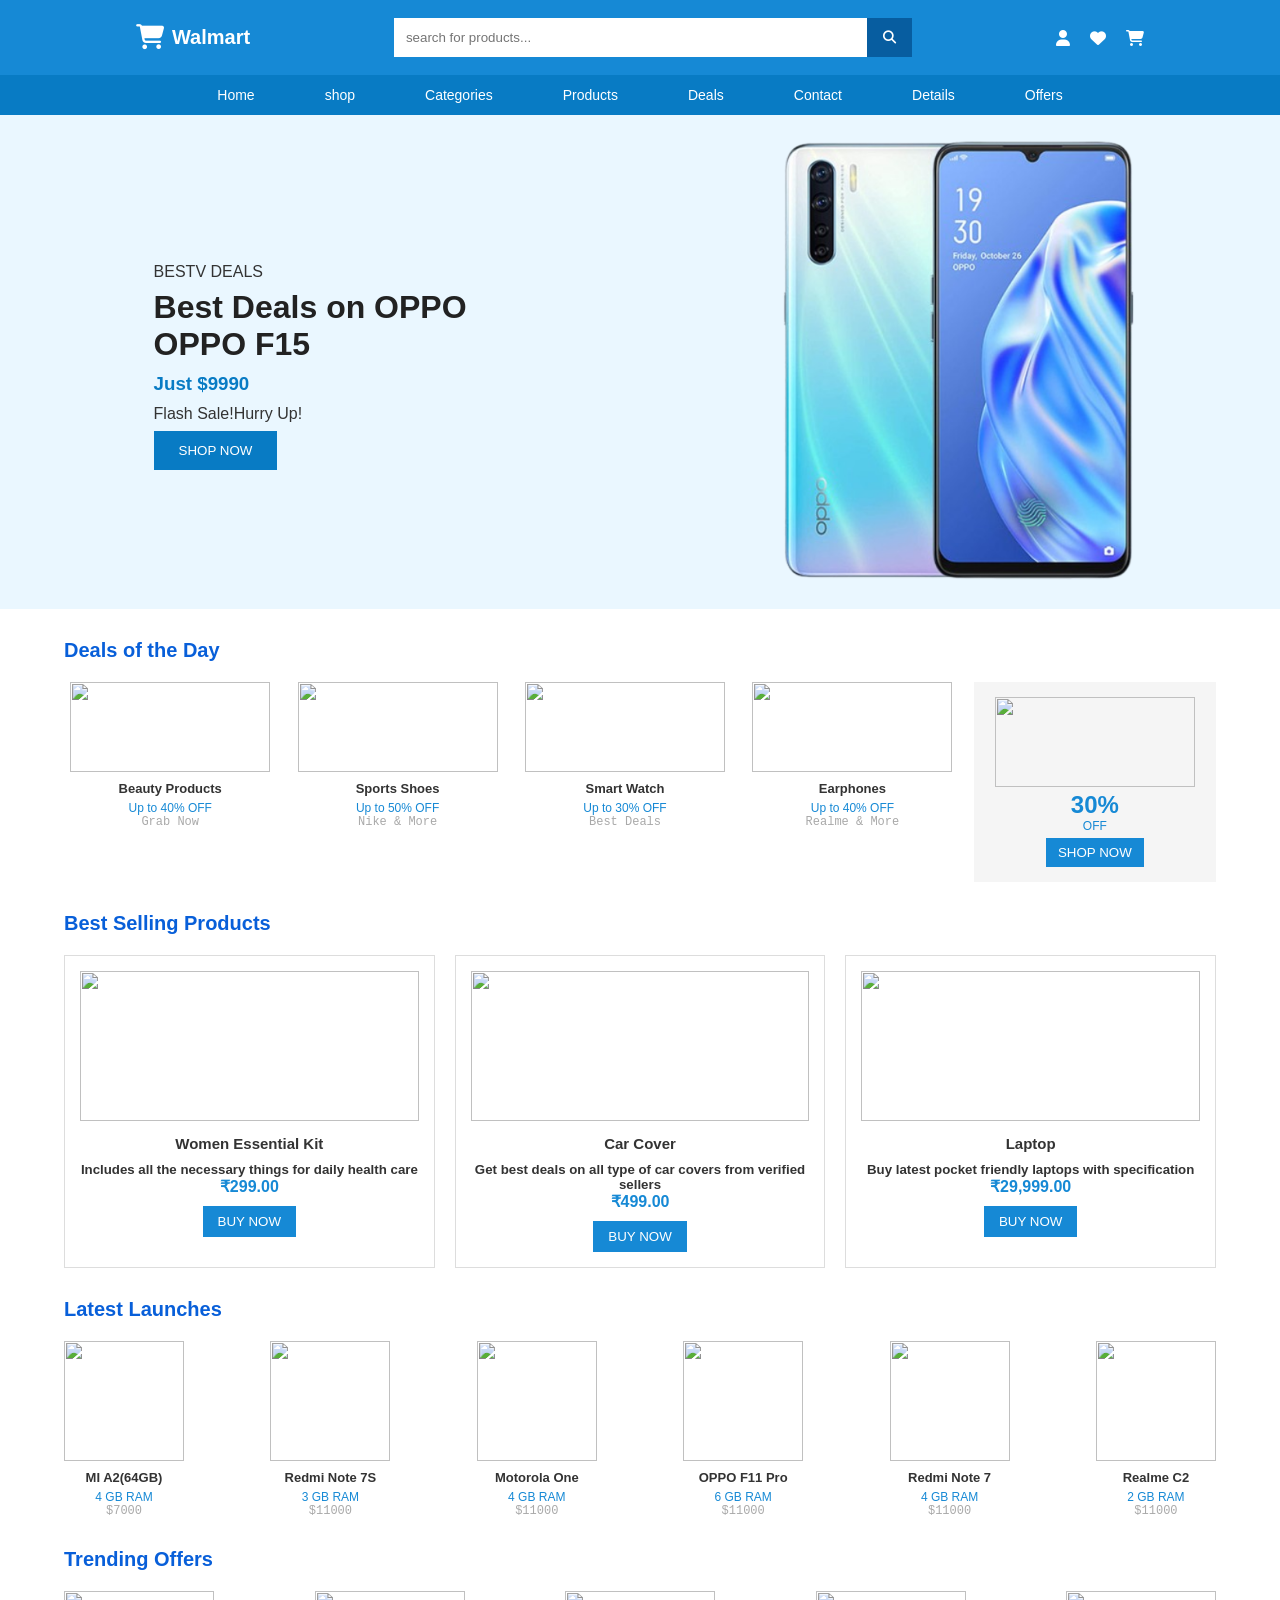
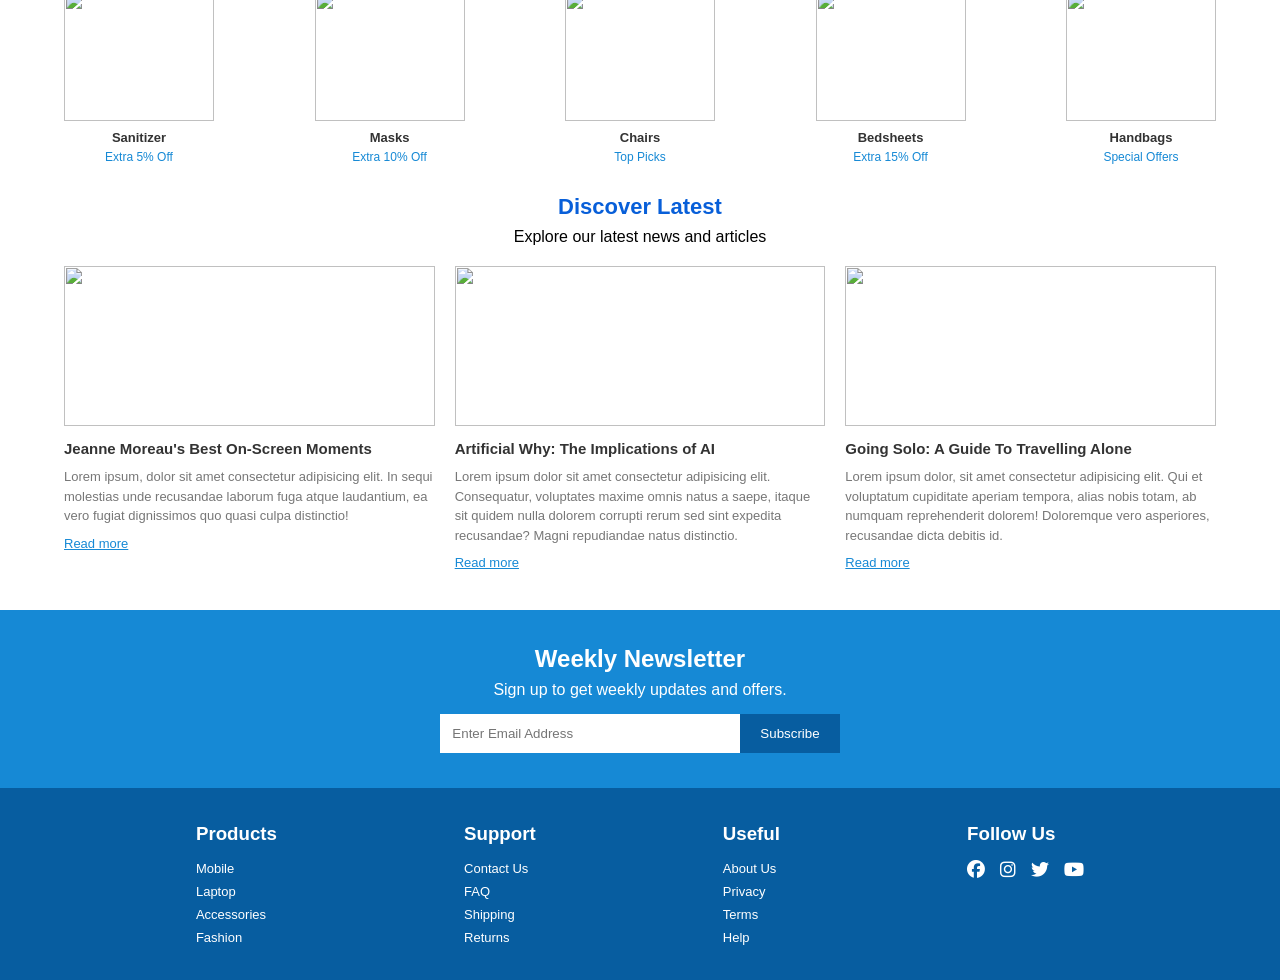
==== index.html @ 8841ed2e "Rename index2.html to index.html" ====
<!DOCTYPE html>
<html lang="en">
<head>
    <meta charset="UTF-8">
    <meta name="viewport" content="width=device-width, initial-scale=1.0">
    <title>ELectronic Store</title>
    <link rel="stylesheet" href="style2.css">
    <link rel="stylesheet" href="https://cdnjs.cloudflare.com/ajax/libs/font-awesome/6.5.2/css/all.min.css">
</head>
<body>
    <header>
        <div class="top-header">
            <div class="logo">
                <i class="fa-solid fa-cart-shopping"></i>
                <h2>Walmart</h2>
            </div>
            <div class="search-box">
                <input type="text" placeholder="search for products...">
                <button><i class="fa-solid fa-magnifying-glass"></i></button>
            </div>
            <div class="header-icons">
                <i class="fa-solid fa-user"></i>
                <i class="fa-solid fa-heart"></i>
                <i class="fa-solid fa-cart-shopping"></i>

            </div>
        </div>
        <nav>
            <a href="#">Home</a>
            <a href="#">shop</a>
            <a href="#">Categories</a>
            <a href="#">Products</a>
            <a href="#">Deals</a>
            <a href="#">Contact</a>
            <a href="#">Details</a>
            <a href="#">Offers</a>
        </nav>
    </header>
    <section class="hero">
        <div class="hero-text">
            <p>BESTV DEALS</p>
            <h1>Best Deals on OPPO <br>OPPO F15</h1>
            <h3>Just $9990</h3>
            <p>Flash Sale!Hurry Up!</p>
             <button>SHOP NOW</button>
        </div>
        <div class="hero-image">
            <img height="450" src="image.png" alt="">
        </div>
    </section>

    <section class="container">

        <h2 class="section-title">Deals of the Day</h2>

        <div class="deal-container">

            <div class="deal">
                <img src="https://images.unsplash.com/photo-1585386959984-a4155224a1ad?auto=format&fit=crop&w=200&q=80%22%3E">
                <h4>Beauty Products </h4>
                <p>Up to 40% OFF</p>
                <pre>Grab Now</pre>
            </div>

            <div class="deal">
                <img src="https://images.unsplash.com/photo-1542291026-7eec264c27ff?auto=format&fit=crop&w=200&q=80">
                <h4>Sports Shoes</h4>
                <p>Up to 50% OFF</p>
                <pre>Nike & More</pre>
            </div>

            <div class="deal">
                <img src="https://images.unsplash.com/photo-1523275335684-37898b6baf30?auto=format&fit=crop&w=200&q=80">
                <h4>Smart Watch</h4>
                <p>Up to 30% OFF</p>
                <pre>Best Deals</pre>
            </div>

            <div class="deal">
                <img src="https://images.unsplash.com/photo-1546435770-a3e426bf472b?auto=format&fit=crop&w=200&q=80">
                <h4>Earphones</h4>
                <p>Up to 40% OFF</p>
                <pre>Realme & More</pre>
            </div>

            <div class="deal discount">
                <img src="https://images.unsplash.com/photo-1541807084-5c52b6b3adef?w=600&auto=format&fit=crop&q=60&ixlib=rb-4.1.0&ixid=M3wxMjA3fDB8MHxzZWFyY2h8NHx8bGFwdG9wfGVufDB8fDB8fHww" alt="">
                <h2>30%</h2>
                <p>OFF</p>
                <button>SHOP NOW</button>
            </div>

        </div>

    </section>

    <section>
     <section class="container">

        <h2 class="section-title">Best Selling Products</h2>

        <div class="products">

            <div class="product-card">
                <img src="https://images.unsplash.com/photo-1621553845587-dd7094ef9c03?w=600&auto=format&fit=crop&q=60&ixlib=rb-4.1.0&ixid=M3wxMjA3fDB8MHxzZWFyY2h8MjB8fFdPTUVOJTIwRVNTRU5USUFMJTIwS0lUU3xlbnwwfHwwfHx8MA%3D%3D">
                <h3>Women Essential Kit</h3>
                <h5>Includes all the necessary things for daily health care</h5>
                <p>₹299.00</p>
                <button>BUY NOW</button>
            </div>

            <div class="product-card">
                <img src="https://images.unsplash.com/photo-1596165494776-c27e37f666fe?w=600&auto=format&fit=crop&q=60&ixlib=rb-4.1.0&ixid=M3wxMjA3fDB8MHxzZWFyY2h8Mnx8Y2FyJTIwY292ZXJ8ZW58MHx8MHx8fDA%3D">
                <h3>Car Cover</h3>
                 <h5>Get best deals on all type of car covers from verified sellers</h5>

                <p>₹499.00</p>
                <button>BUY NOW</button>
            </div>

            <div class="product-card">
                <img src="https://plus.unsplash.com/premium_photo-1679079456083-9f288e224e96?w=600&auto=format&fit=crop&q=60&ixlib=rb-4.1.0&ixid=M3wxMjA3fDB8MHxzZWFyY2h8NXx8ZWxlY3Ryb25pY3N8ZW58MHx8MHx8fDA%3D">
                <h3>Laptop</h3>
                <h5>  Buy latest pocket friendly laptops with specification</h5>
                <p>₹29,999.00</p>
                <button>BUY NOW</button>
            </div>

        </div>

    </section>
    <section class="container">

        <h2 class="section-title" >Latest Launches</h2>

        <div class="launches">

            <div>
                <img src="https://images.unsplash.com/photo-1598327105666-5b89351aff97?w=600&auto=format&fit=crop&q=60&ixlib=rb-4.1.0&ixid=M3wxMjA3fDB8MHxzZWFyY2h8Nnx8aXBob25lfGVufDB8fDB8fHww">
               <h4>MI A2(64GB)</h4>
                <p>4 GB RAM</p>
                <pre>$7000</pre>
            </div>

            <div>
                <img src="https://images.unsplash.com/photo-1523206489230-c012c64b2b48?auto=format&fit=crop&w=150&q=80">
                <h4>Redmi Note 7S</h4>
                <p>3 GB RAM</p>
                <pre>$11000</pre>
            </div>

            <div>
                <img src="https://images.unsplash.com/photo-1592899677977-9c10ca588bbd?auto=format&fit=crop&w=150&q=80">
                 <h4>Motorola One</h4>
                <p>4 GB RAM</p>
                <pre>$11000</pre>
            </div>

            <div>
                <img src="https://images.unsplash.com/photo-1598327105666-5b89351aff97?auto=format&fit=crop&w=150&q=80">
                <h4>OPPO F11 Pro</h4>
                <p>6 GB RAM</p>
                <pre>$11000</pre>
            </div>

            <div>
                <img src="https://images.unsplash.com/photo-1605236453806-6ff36851218e?auto=format&fit=crop&w=150&q=80">
                 <h4>Redmi Note 7</h4>
                <p>4 GB RAM</p>
                <pre>$11000</pre>
            </div>

            <div>
                <img src="https://images.unsplash.com/photo-1610945265064-0e34e5519bbf?auto=format&fit=crop&w=150&q=80">
                 <h4>Realme C2</h4>
                <p>2 GB RAM</p>
                <pre>$11000</pre>
            </div>

        </div>

    </section>

    <section class="container">

        <h2 class="section-title">Trending Offers</h2>

        <div class="offers">

            <div>
                <img src="https://images.unsplash.com/photo-1583947581279-4eec08383c38?w=600&auto=format&fit=crop&q=60&ixlib=rb-4.1.0&ixid=M3wxMjA3fDB8MHxzZWFyY2h8M3x8c2FuaXRpemVyJTIwYWRzfGVufDB8fDB8fHww">
                <h4>Sanitizer</h4>
                <p>Extra 5% Off</p>
            </div>

            <div>
                <img src="https://images.unsplash.com/photo-1597440658768-f3ffdf64223c?w=600&auto=format&fit=crop&q=60&ixlib=rb-4.1.0&ixid=M3wxMjA3fDB8MHxzZWFyY2h8M3x8bWFza3N8ZW58MHx8MHx8fDA%3D">
                  <h4>Masks</h4>
                <p>Extra 10% Off</p>
            </div>

            <div>
                <img src="https://images.unsplash.com/photo-1612372606404-0ab33e7187ee?w=600&auto=format&fit=crop&q=60&ixlib=rb-4.1.0&ixid=M3wxMjA3fDB8MHxzZWFyY2h8NHx8Y2hhaXJ8ZW58MHx8MHx8fDA%3D">
                  <h4>Chairs</h4>
                <p>Top Picks</p>
            </div>

            <div>
                <img src="https://plus.unsplash.com/premium_photo-1675537843200-78c1a0ea1736?w=600&auto=format&fit=crop&q=60&ixlib=rb-4.1.0&ixid=M3wxMjA3fDB8MHxzZWFyY2h8MXx8YmVkc2hlZXRzfGVufDB8fDB8fHww">
                  <h4>Bedsheets</h4>
                <p>Extra 15% Off</p>
            </div>

            <div>
                <img src="https://images.unsplash.com/photo-1682745230951-8a5aa9a474a0?w=600&auto=format&fit=crop&q=60&ixlib=rb-4.1.0&ixid=M3wxMjA3fDB8MHxzZWFyY2h8Nnx8aGFuZGJhZ3N8ZW58MHx8MHx8fDA%3D">
                  <h4>Handbags</h4>
                <p>Special Offers</p>
            </div>

        </div>

    </section>  
         <section class="container">

        <h2 class="discover-title" >Discover Latest</h2>

        <p class="discover-subtitle">
            Explore our latest news and articles
        </p>

        <div class="articles">

            <article>
                <img src="https://images.unsplash.com/photo-1585771724684-38269d6639fd?w=600&auto=format&fit=crop&q=60&ixlib=rb-4.1.0&ixid=M3wxMjA3fDB8MHxzZWFyY2h8N3x8aGVhZHBob25lJTIwYW5kJTIwbW9iaWxlfGVufDB8fDB8fHww">

                <h3>Jeanne Moreau's Best On-Screen Moments</h3>

                <p>
                    Lorem ipsum, dolor sit amet consectetur adipisicing elit. In sequi molestias unde recusandae laborum fuga atque laudantium, ea vero fugiat dignissimos quo quasi culpa distinctio!
                </p>

                <a href="#">Read more</a>
            </article>


            <article>
                <img src="https://images.unsplash.com/photo-1535378917042-10a22c95931a?auto=format&fit=crop&w=500&q=80">

                <h3>Artificial Why: The Implications of AI</h3>

                <p>
                   Lorem ipsum dolor sit amet consectetur adipisicing elit. Consequatur, voluptates maxime omnis natus a saepe, itaque sit quidem nulla dolorem corrupti rerum sed sint expedita recusandae? Magni repudiandae natus distinctio.
                </p>

                <a href="#">Read more</a>
            </article>


            <article>
                <img src="https://images.unsplash.com/photo-1518770660439-4636190af475?auto=format&fit=crop&w=500&q=80">

                <h3>Going Solo: A Guide To Travelling Alone</h3>

                <p>
                    Lorem ipsum dolor, sit amet consectetur adipisicing elit. Qui et voluptatum cupiditate aperiam tempora, alias nobis totam, ab numquam reprehenderit dolorem! Doloremque vero asperiores, recusandae dicta debitis id.
                </p>

                <a href="#">Read more</a>
            </article>

        </div>

    </section>
<section class="newsletter">

        <h2>Weekly Newsletter</h2>

        <p>
            Sign up to get weekly updates and offers.
        </p>

        <div class="newsletter-box">
            <input type="email" placeholder="Enter Email Address">
            <button>Subscribe</button>
        </div>

    </section>


    <footer>

        <div class="footer-column">
            <h3>Products</h3>
            <a href="#">Mobile</a>
            <a href="#">Laptop</a>
            <a href="#">Accessories</a>
            <a href="#">Fashion</a>
        </div>

        <div class="footer-column">
            <h3>Support</h3>
            <a href="#">Contact Us</a>
            <a href="#">FAQ</a>
            <a href="#">Shipping</a>
            <a href="#">Returns</a>
        </div>

        <div class="footer-column">
            <h3>Useful</h3>
            <a href="#">About Us</a>
            <a href="#">Privacy</a>
            <a href="#">Terms</a>
            <a href="#">Help</a>
        </div>

        <div class="footer-column">
            <h3>Follow Us</h3>

            <div class="social">
                <i class="fa-brands fa-facebook"></i>
                <i class="fa-brands fa-instagram"></i>
                <i class="fa-brands fa-twitter"></i>
                <i class="fa-brands fa-youtube"></i>
            </div>
        </div>

    </footer>

</body>
</html>


</body>
</html>
---- style2.css ----
*{
    margin: 0;
    padding:0;
    box-sizing: border-box;
}
body{
    font-family: Arial, Helvetica, sans-serif;
    background-color: #ffffff;
    color: #333;
}
header{
    background-color: #1689d5;
    color: #ffffff;
}
.top-header{
    height: 75px;
    display: flex;
    align-items: center;
    justify-content: space-around;
    padding: 10px 5%;
}
.logo{
    display: flex;
    align-items: center;
    gap: 8px;
}
.logo i{
    font-size: 25px;
}
.logo h2{
    font-size: 20px;
}
.search-box {
    display: flex;
    width: 45%;
}

.search-box input {
    width: 100%;
    padding: 12px;
    border: none;
    outline: none;
}

.search-box button {
    width: 50px;
    border: none;
    background: #075da0;
    color: white;
}

.header-icons {
    display: flex;
    gap: 20px;
}

.header-icons i {
    cursor: pointer;
}
nav {
    background-color: #087bc4;
    display: flex;
    justify-content: center;
    gap: 70px;
    padding: 12px;
}

nav a {
    color: white;
    text-decoration: none;
    font-size: 14px;
}

nav a:hover {
    color: rgb(12, 227, 195);
}
.hero {
    min-height: 400px;
    background-color: #eaf7ff;

    display: flex;
    align-items: center;
    justify-content: space-around;

    padding: 20px 10%;
}

.hero-text {
    width: 50%;
}

.hero-text p {
    margin: 8px 0;
}

.hero-text h1 {
    font-size: 32px;
    color: #222;
}

.hero-text h3 {
    color: #087bc4;
    margin: 10px 0;
}

.hero-text button {
    background-color: #087bc4;
    color: white;
    border: none;
    padding: 12px 25px;
    cursor: pointer;
}

.hero-image {
    width: 40%;
    text-align: center;
}

.hero-image img {
   
    object-fit: cover;
}
.container {
    width: 90%;
    max-width: 1200px;
    margin: 30px auto;
}

.section-title {
    font-size: 20px;
    margin-bottom: 20px;
    color: #085fd9;
}
.deal-container {
    display: flex;
    justify-content: space-between;
    gap: 15px;
}

.deal {
    text-align: center;
    flex: 1;
}

.deal img {
    width: 200px;
    height: 90px;
    object-fit: contain;
}

.deal h4 {
    font-size: 13px;
    margin: 5px;
}

.deal p {
    font-size: 12px;
    color: #1689d5;
}
.deal pre{
    font-size: 12px;
    color:darkgrey;
}

.discount {
    background-color: #f5f5f5;
    padding: 15px;
}

.discount h2 {
    color: #1689d5;
}

.discount button {
    margin-top: 5px;
    background: #1689d5;
    color: white;
    border: none;
    padding: 7px 12px;
}
.products {
    display: flex;
    gap: 20px;
}

.product-card {
    flex: 1;
    border: 1px solid #ddd;
    padding: 15px;
    text-align: center;
}

.product-card img {
    width: 100%;
    height: 150px;
    object-fit: contain;
}

.product-card h3 {
    font-size: 15px;
    margin: 10px 0;
}

.product-card p {
    color: #1689d5;
    font-weight: bold;
}

.product-card button {
    margin-top: 10px;
    padding: 8px 15px;
    border: none;
    background-color: #1689d5;
    color: white;
}
.products {
    display: flex;
    gap: 20px;
}

.product-card {
    flex: 1;
    border: 1px solid #ddd;
    padding: 15px;
    text-align: center;
}

.product-card img {
    width: 100%;
    height: 150px;
    object-fit: contain;
}

.product-card h3 {
    font-size: 15px;
    margin: 10px 0;
}

.product-card p {
    color: #1689d5;
    font-weight: bold;
}

.product-card button {
    margin-top: 10px;
    padding: 8px 15px;
    border: none;
    background-color: #1689d5;
    color: white;
}
.launches {
    display: flex;
    justify-content: space-between;
    text-align: center;
}

.launches img {
    width: 120px;
    height: 120px;
    object-fit: contain;
}

.launches h4 {
    font-size: 13px;
    margin: 5px;
}

.launches p {
    font-size: 12px;
    color: #1689d5;
}
.launches pre{
    font-size: 12px;
    color:darkgrey;
}
.offers {
    display: flex;
    justify-content: space-between;
    text-align: center;
}

.offers img {
    width: 150px;
    height: 130px;
    object-fit: contain;
}

.offers h4 {
    font-size: 13px;
    margin: 5px;
}
.offers p {
  font-size: 12px;
    color: #1689d5;

}

.discover-title {
    text-align: center;
     color: #085fd9;
    font-size: 22px;
}

.discover-subtitle {
    text-align: center;
    color: black;
    margin: 8px 0 20px;
}

.articles {
    display: flex;
    gap: 20px;
}

.articles article {
    flex: 1;
}

.articles img {
    width: 100%;
    height: 160px;
    object-fit: cover;
}

.articles h3 {
    font-size: 15px;
    margin: 10px 0;
}

.articles p {
    font-size: 13px;
    color: #777;
    line-height: 1.5;
}

.articles a {
    display: block;
    margin-top: 10px;
    color: #1689d5;
    text-decoration: underline;
    font-size: 13px;
}
.newsletter {
    background-color: #1689d5;
    color: white;
    text-align: center;
    padding: 35px 20px;
    margin-top: 40px;
}

.newsletter h2 {
    margin-bottom: 8px;
}

.newsletter p {
    margin-bottom: 15px;
}

.newsletter-box {
    display: flex;
    justify-content: center;
}

.newsletter-box input {
    width: 300px;
    padding: 12px;
    border: none;
}

.newsletter-box button {
    padding: 12px 20px;
    border: none;
    background-color: #075da0;
    color: white;
}



footer {
    background-color: #075da0;
    color: white;

    display: flex;
    justify-content: space-around;

    padding: 35px 8%;
}

.footer-column {
    display: flex;
    flex-direction: column;
    gap: 8px;
}

.footer-column h3 {
    margin-bottom: 8px;
}

.footer-column a {
    color: white;
    text-decoration: none;
    font-size: 13px;
}

.social {
    display: flex;
    gap: 15px;
}

.social i {
    font-size: 18px;
}



@media (max-width: 768px) {

    .top-header {
        flex-direction: column;
        height: auto;
        gap: 10px;
    }

    .search-box {
        width: 90%;
    }

    nav {
        gap: 15px;
        flex-wrap: wrap;
    }

    .hero {
        flex-direction: column;
        text-align: center;
    }

    .hero-text {
        width: 100%;
    }

    .hero-image {
        width: 100%;
    }

    .deal-container {
        flex-wrap: wrap;
    }

    .deal {
        min-width: 28%;
    }

    .products {
        flex-direction: column;
    }

    .launches {
        overflow-x: auto;
        gap: 25px;
    }

    .offers {
        overflow-x: auto;
        gap: 25px;
    }

    .articles {
        flex-direction: column;
    }

    footer {
        flex-wrap: wrap;
        gap: 30px;
    }

}
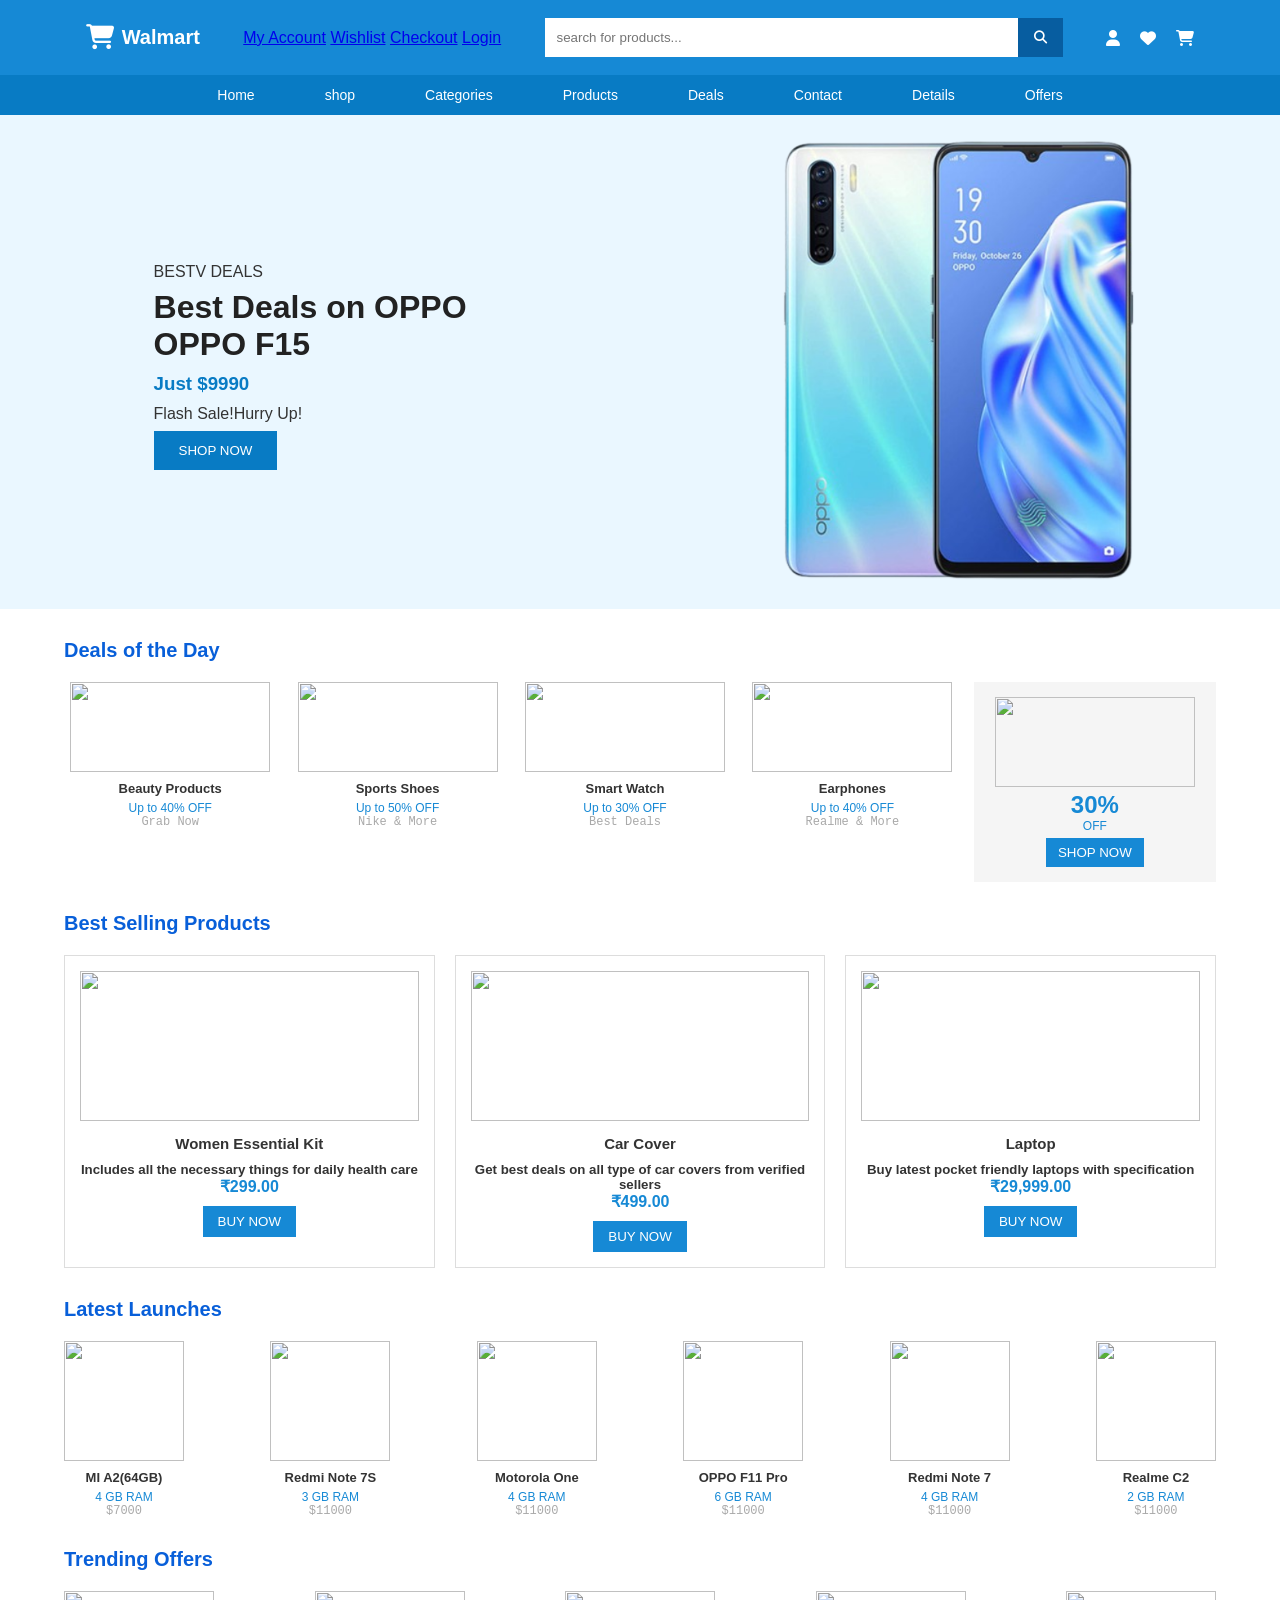
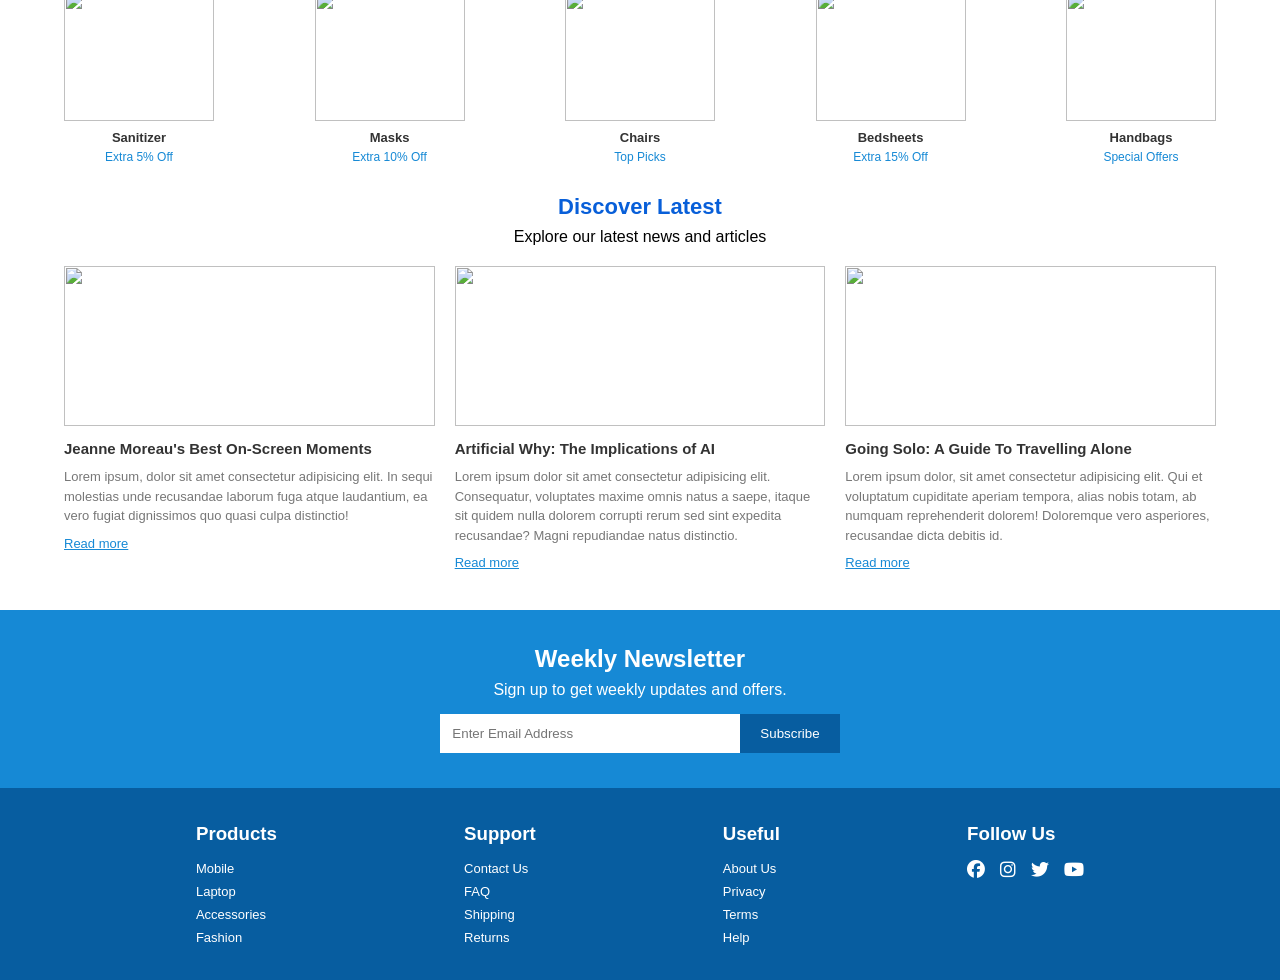
==== commit 5294dd80: "Update index.html" ====
--- a/index.html
+++ b/index.html
@@ -14,6 +14,12 @@
                 <i class="fa-solid fa-cart-shopping"></i>
                 <h2>Walmart</h2>
             </div>
+            <div class="top-menu">
+            <a href="#">My Account</a>
+            <a href="#">Wishlist</a>
+            <a href="#">Checkout</a>
+            <a href="#">Login</a>
+        </div>
             <div class="search-box">
                 <input type="text" placeholder="search for products...">
                 <button><i class="fa-solid fa-magnifying-glass"></i></button>
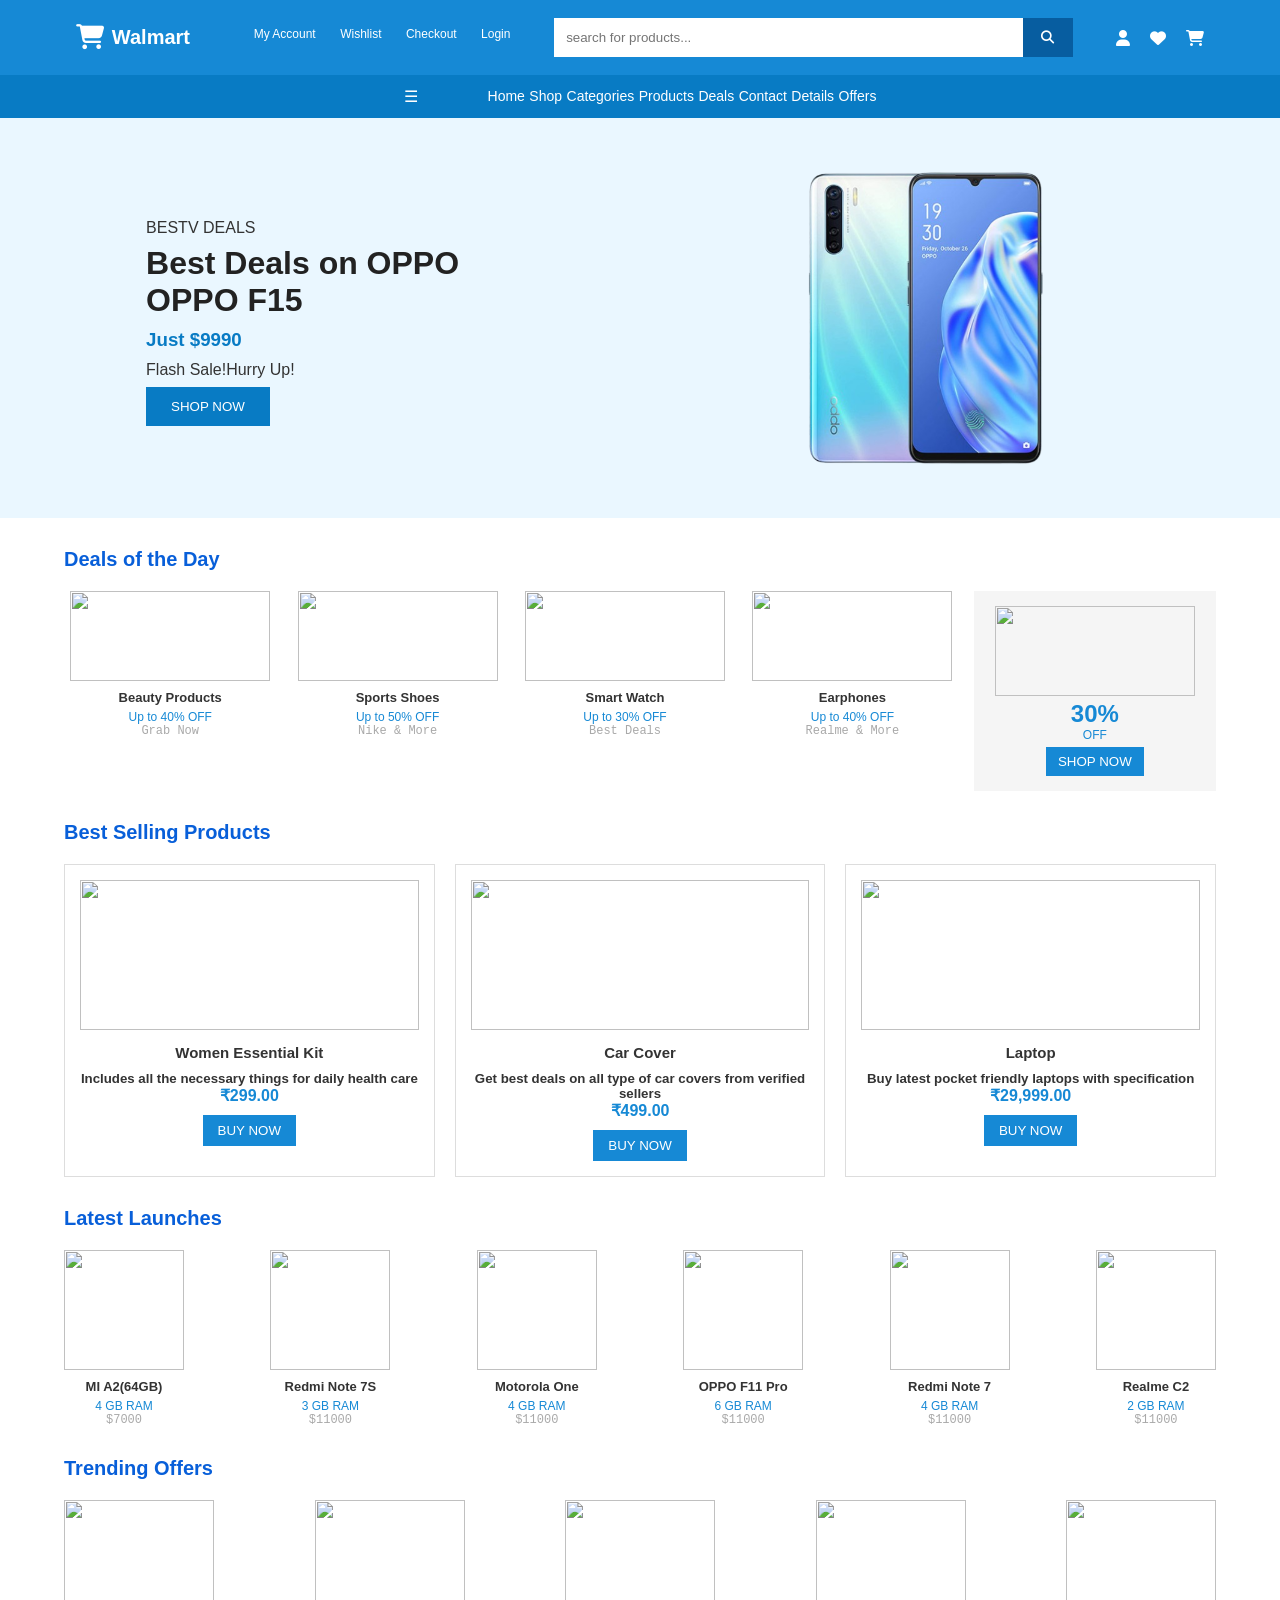
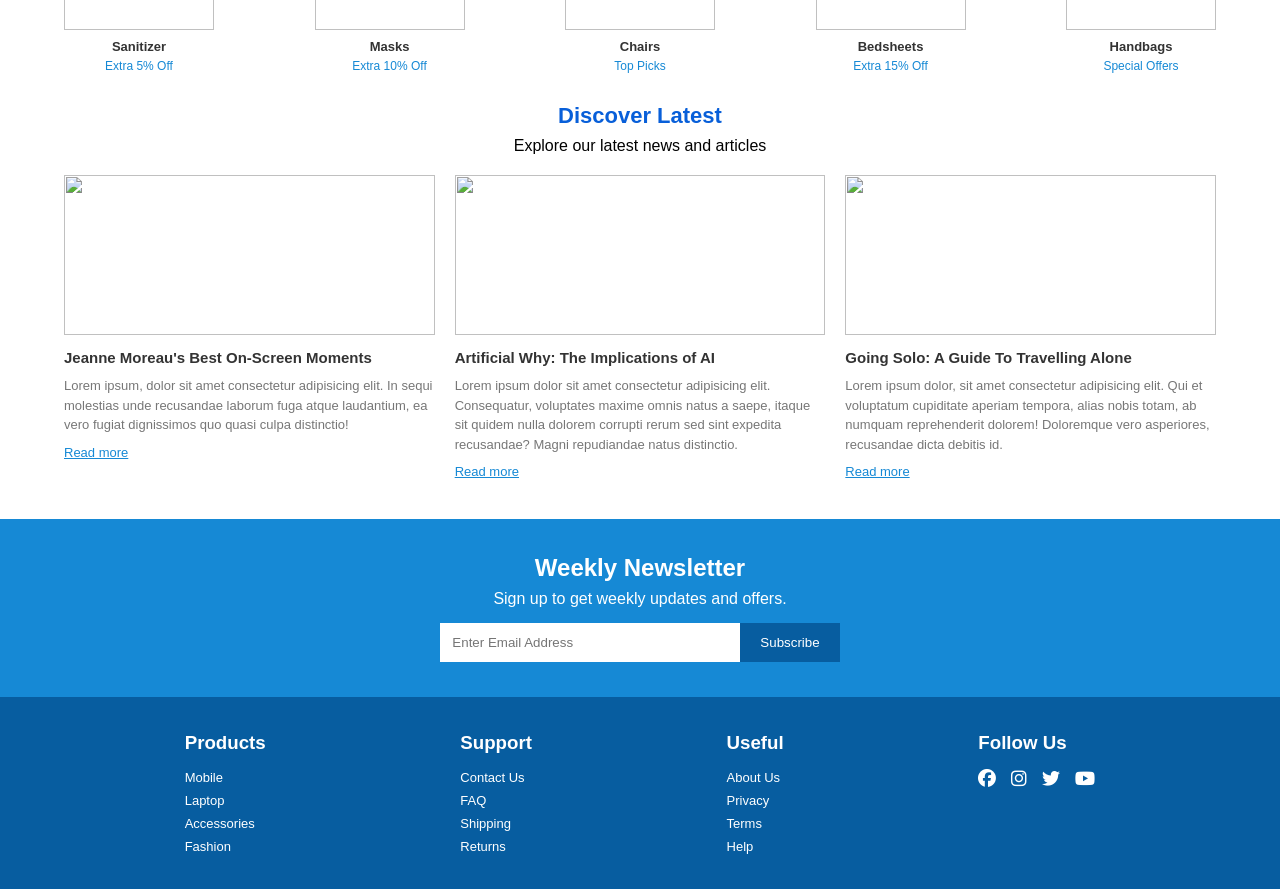
==== commit 1bc86c36: "Implement responsive navigation menu Added a toggle function for the navigation menu and updated the" ====
--- a/index.html
+++ b/index.html
@@ -7,6 +7,11 @@
     <link rel="stylesheet" href="style2.css">
     <link rel="stylesheet" href="https://cdnjs.cloudflare.com/ajax/libs/font-awesome/6.5.2/css/all.min.css">
 </head>
+    <script>
+function toggleMenu() {
+    document.getElementById("navLinks").classList.toggle("active");
+}
+</script>
 <body>
     <header>
         <div class="top-header">
@@ -31,16 +36,24 @@
 
             </div>
         </div>
-        <nav>
-            <a href="#">Home</a>
-            <a href="#">shop</a>
-            <a href="#">Categories</a>
-            <a href="#">Products</a>
-            <a href="#">Deals</a>
-            <a href="#">Contact</a>
-            <a href="#">Details</a>
-            <a href="#">Offers</a>
-        </nav>
+      <nav class="navbar">
+
+    <div class="menu-toggle" onclick="toggleMenu()">
+        ☰
+    </div>
+
+    <div class="nav-links" id="navLinks">
+        <a href="#">Home</a>
+        <a href="#">Shop</a>
+        <a href="#">Categories</a>
+        <a href="#">Products</a>
+        <a href="#">Deals</a>
+        <a href="#">Contact</a>
+        <a href="#">Details</a>
+        <a href="#">Offers</a>
+    </div>
+
+</nav>
     </header>
     <section class="hero">
         <div class="hero-text">
--- a/style2.css
+++ b/style2.css
@@ -1,53 +1,114 @@
-*{
+/* =========================================
+   RESET
+========================================= */
+
+* {
     margin: 0;
-    padding:0;
+    padding: 0;
     box-sizing: border-box;
 }
-body{
+
+html,
+body {
+    width: 100%;
+    min-width: 100%;
+    overflow-x: hidden;
+}
+
+body {
     font-family: Arial, Helvetica, sans-serif;
     background-color: #ffffff;
     color: #333;
 }
-header{
+
+
+/* =========================================
+   HEADER
+========================================= */
+
+header {
+    width: 100%;
     background-color: #1689d5;
     color: #ffffff;
 }
-.top-header{
-    height: 75px;
+
+.top-header {
+    width: 100%;
+    min-height: 75px;
+
     display: flex;
     align-items: center;
     justify-content: space-around;
+
     padding: 10px 5%;
-}
-.logo{
+    gap: 20px;
+}
+
+.logo {
     display: flex;
     align-items: center;
     gap: 8px;
-}
-.logo i{
+    white-space: nowrap;
+}
+
+.logo i {
     font-size: 25px;
 }
-.logo h2{
+
+.logo h2 {
     font-size: 20px;
 }
+
+.top-menu {
+    text-align: right;
+    margin-bottom: 10px;
+}
+
+.top-menu a {
+    color: white;
+    text-decoration: none;
+    font-size: 12px;
+    margin-left: 20px;
+}
+.top-menu a:hover{
+    color: rgb(12, 227, 195);
+}
+
+
+/* =========================================
+   SEARCH
+========================================= */
+
 .search-box {
     display: flex;
     width: 45%;
+    max-width: 600px;
 }
 
 .search-box input {
     width: 100%;
+    min-width: 0;
     padding: 12px;
+
     border: none;
     outline: none;
 }
 
 .search-box button {
     width: 50px;
+    flex-shrink: 0;
+
     border: none;
     background: #075da0;
     color: white;
-}
+
+    cursor: pointer;
+}
+
+
+/* =========================================
+   HEADER ICONS
+========================================= */
 
 .header-icons {
     display: flex;
@@ -57,10 +118,20 @@
 .header-icons i {
     cursor: pointer;
 }
+
+
+/* =========================================
+   NAVBAR
+========================================= */
+
 nav {
+    width: 100%;
+
     background-color: #087bc4;
+
     display: flex;
     justify-content: center;
+
     gap: 70px;
     padding: 12px;
 }
@@ -74,8 +145,16 @@
 nav a:hover {
     color: rgb(12, 227, 195);
 }
+
+
+/* =========================================
+   HERO
+========================================= */
+
 .hero {
+    width: 100%;
     min-height: 400px;
+
     background-color: #eaf7ff;
 
     display: flex;
@@ -83,6 +162,7 @@
     justify-content: space-around;
 
     padding: 20px 10%;
+    gap: 30px;
 }
 
 .hero-text {
@@ -106,10 +186,16 @@
 .hero-text button {
     background-color: #087bc4;
     color: white;
+
     border: none;
+
     padding: 12px 25px;
+
     cursor: pointer;
 }
+
+
+/* HERO IMAGE */
 
 .hero-image {
     width: 40%;
@@ -117,12 +203,25 @@
 }
 
 .hero-image img {
-   
-    object-fit: cover;
-}
+    display: block;
+
+    width: 85%;
+    max-width: 330px;
+
+    height: auto;
+
+    margin: auto;
+}
+
+
+/* =========================================
+   CONTAINER
+========================================= */
+
 .container {
     width: 90%;
     max-width: 1200px;
+
     margin: 30px auto;
 }
 
@@ -131,9 +230,17 @@
     margin-bottom: 20px;
     color: #085fd9;
 }
+
+
+/* =========================================
+   DEALS
+========================================= */
+
 .deal-container {
     display: flex;
+
     justify-content: space-between;
+
     gap: 15px;
 }
 
@@ -144,7 +251,10 @@
 
 .deal img {
     width: 200px;
+    max-width: 100%;
+
     height: 90px;
+
     object-fit: contain;
 }
 
@@ -157,10 +267,18 @@
     font-size: 12px;
     color: #1689d5;
 }
-.deal pre{
+
+.deal pre {
     font-size: 12px;
-    color:darkgrey;
-}
+    color: darkgray;
+
+    white-space: normal;
+}
+
+
+/* =========================================
+   DISCOUNT
+========================================= */
 
 .discount {
     background-color: #f5f5f5;
@@ -173,11 +291,20 @@
 
 .discount button {
     margin-top: 5px;
+
     background: #1689d5;
     color: white;
+
     border: none;
+
     padding: 7px 12px;
 }
+
+
+/* =========================================
+   PRODUCTS
+========================================= */
+
 .products {
     display: flex;
     gap: 20px;
@@ -185,14 +312,18 @@
 
 .product-card {
     flex: 1;
+
     border: 1px solid #ddd;
+
     padding: 15px;
+
     text-align: center;
 }
 
 .product-card img {
     width: 100%;
     height: 150px;
+
     object-fit: contain;
 }
 
@@ -208,55 +339,36 @@
 
 .product-card button {
     margin-top: 10px;
+
     padding: 8px 15px;
+
     border: none;
+
     background-color: #1689d5;
     color: white;
-}
-.products {
-    display: flex;
+
+    cursor: pointer;
+}
+
+
+/* =========================================
+   LAUNCHES
+========================================= */
+
+.launches {
+    display: flex;
+
+    justify-content: space-between;
+
+    text-align: center;
+
     gap: 20px;
-}
-
-.product-card {
-    flex: 1;
-    border: 1px solid #ddd;
-    padding: 15px;
-    text-align: center;
-}
-
-.product-card img {
-    width: 100%;
-    height: 150px;
-    object-fit: contain;
-}
-
-.product-card h3 {
-    font-size: 15px;
-    margin: 10px 0;
-}
-
-.product-card p {
-    color: #1689d5;
-    font-weight: bold;
-}
-
-.product-card button {
-    margin-top: 10px;
-    padding: 8px 15px;
-    border: none;
-    background-color: #1689d5;
-    color: white;
-}
-.launches {
-    display: flex;
-    justify-content: space-between;
-    text-align: center;
 }
 
 .launches img {
     width: 120px;
     height: 120px;
+
     object-fit: contain;
 }
 
@@ -269,19 +381,33 @@
     font-size: 12px;
     color: #1689d5;
 }
-.launches pre{
+
+.launches pre {
     font-size: 12px;
-    color:darkgrey;
-}
+    color: darkgray;
+
+    white-space: normal;
+}
+
+
+/* =========================================
+   OFFERS
+========================================= */
+
 .offers {
     display: flex;
+
     justify-content: space-between;
+
     text-align: center;
+
+    gap: 20px;
 }
 
 .offers img {
     width: 150px;
     height: 130px;
+
     object-fit: contain;
 }
 
@@ -289,23 +415,37 @@
     font-size: 13px;
     margin: 5px;
 }
+
 .offers p {
-  font-size: 12px;
+    font-size: 12px;
     color: #1689d5;
-
-}
+}
+
+
+/* =========================================
+   DISCOVER
+========================================= */
 
 .discover-title {
     text-align: center;
-     color: #085fd9;
+
+    color: #085fd9;
+
     font-size: 22px;
 }
 
 .discover-subtitle {
     text-align: center;
+
     color: black;
+
     margin: 8px 0 20px;
 }
+
+
+/* =========================================
+   ARTICLES
+========================================= */
 
 .articles {
     display: flex;
@@ -319,6 +459,7 @@
 .articles img {
     width: 100%;
     height: 160px;
+
     object-fit: cover;
 }
 
@@ -329,22 +470,40 @@
 
 .articles p {
     font-size: 13px;
+
     color: #777;
+
     line-height: 1.5;
 }
 
 .articles a {
     display: block;
+
     margin-top: 10px;
+
     color: #1689d5;
+
     text-decoration: underline;
+
     font-size: 13px;
 }
+
+
+/* =========================================
+   NEWSLETTER
+========================================= */
+
 .newsletter {
+    width: 100%;
+
     background-color: #1689d5;
+
     color: white;
+
     text-align: center;
+
     padding: 35px 20px;
+
     margin-top: 40px;
 }
 
@@ -358,37 +517,54 @@
 
 .newsletter-box {
     display: flex;
+
     justify-content: center;
 }
 
 .newsletter-box input {
     width: 300px;
+
     padding: 12px;
+
     border: none;
 }
 
 .newsletter-box button {
     padding: 12px 20px;
+
     border: none;
+
     background-color: #075da0;
+
     color: white;
 }
 
 
+/* =========================================
+   FOOTER
+========================================= */
 
 footer {
+    width: 100%;
+
     background-color: #075da0;
+
     color: white;
 
     display: flex;
+
     justify-content: space-around;
 
     padding: 35px 8%;
+
+    gap: 30px;
 }
 
 .footer-column {
     display: flex;
+
     flex-direction: column;
+
     gap: 8px;
 }
 
@@ -398,12 +574,15 @@
 
 .footer-column a {
     color: white;
+
     text-decoration: none;
+
     font-size: 13px;
 }
 
 .social {
     display: flex;
+
     gap: 15px;
 }
 
@@ -412,66 +591,510 @@
 }
 
 
+/* =========================================
+   TABLET
+========================================= */
 
 @media (max-width: 768px) {
+
+    .top-header {
+        width: 100%;
+
+        height: auto;
+
+        flex-wrap: wrap;
+
+        justify-content: center;
+
+        gap: 10px;
+
+        padding: 12px 20px;
+    }
+
+
+    /* LOGO */
+
+    .logo {
+        width: 100%;
+
+        justify-content: center;
+    }
+
+
+    /* SEARCH */
+
+    .search-box {
+        width: 80%;
+        max-width: 500px;
+    }
+
+
+    /* TOP MENU */
+
+    .top-menu {
+        display: none;
+    }
+
+
+    /* ICONS */
+
+    .header-icons {
+        width: 100%;
+
+        justify-content: center;
+    }
+
+
+    /* NAVBAR */
+
+    nav {
+        width: 100%;
+
+        gap: 15px;
+
+        flex-wrap: wrap;
+
+        justify-content: center;
+    }
+
+
+    /* HERO */
+
+    .hero {
+        width: 100%;
+
+        flex-direction: column;
+
+        text-align: center;
+
+        padding: 30px 20px;
+
+        min-height: auto;
+    }
+
+    .hero-text {
+        width: 100%;
+    }
+
+    .hero-text h1 {
+        font-size: 30px;
+    }
+
+    .hero-image {
+        width: 100%;
+    }
+
+    .hero-image img {
+        width: 80%;
+
+        max-width: 400px;
+    }
+
+
+    /* DEALS */
+
+    .deal-container {
+        flex-wrap: wrap;
+
+        justify-content: center;
+    }
+
+    .deal {
+        flex: 0 0 30%;
+    }
+
+
+    /* PRODUCTS */
+
+    .products {
+        flex-wrap: wrap;
+    }
+
+    .product-card {
+        flex: 0 0 calc(50% - 10px);
+    }
+
+
+    /* LAUNCHES */
+
+    .launches {
+        flex-wrap: wrap;
+
+        justify-content: center;
+    }
+
+
+    /* OFFERS */
+
+    .offers {
+        flex-wrap: wrap;
+
+        justify-content: center;
+    }
+
+
+    /* ARTICLES */
+
+    .articles {
+        flex-wrap: wrap;
+    }
+
+    .articles article {
+        flex: 0 0 calc(50% - 10px);
+    }
+
+
+    /* FOOTER */
+
+    footer {
+        flex-wrap: wrap;
+
+        justify-content: center;
+    }
+}
+
+
+/* =========================================
+   MOBILE
+========================================= */
+
+@media (max-width: 480px) {
+
+    /* EVERYTHING FULL WIDTH */
+
+    html,
+    body {
+        width: 100%;
+        max-width: 100%;
+
+        overflow-x: hidden;
+    }
+
+    header,
+    .top-header,
+    nav,
+    .hero,
+    .newsletter,
+    footer {
+        width: 100%;
+        max-width: 100%;
+
+        margin-left: 0;
+        margin-right: 0;
+    }
+
+
+    /* HEADER */
 
     .top-header {
         flex-direction: column;
+
+        padding: 10px 15px;
+
+        gap: 10px;
+    }
+
+
+    /* LOGO */
+
+    .logo {
+        width: 100%;
+
+        justify-content: center;
+    }
+
+    .logo h2 {
+        font-size: 18px;
+    }
+
+    .logo i {
+        font-size: 22px;
+    }
+
+
+    /* SEARCH */
+
+    .search-box {
+        width: 100%;
+
+        max-width: 100%;
+    }
+
+    .search-box input {
+        padding: 10px;
+
+        font-size: 12px;
+    }
+
+    .search-box button {
+        width: 45px;
+    }
+
+
+    /* ICONS */
+
+    .header-icons {
+        width: 100%;
+
+        justify-content: center;
+
+        gap: 25px;
+    }
+
+
+    /* NAVBAR */
+
+    nav {
+        display: grid;
+
+        grid-template-columns: repeat(3, 1fr);
+
+        gap: 0;
+
+        padding: 8px 5px;
+    }
+
+    nav a {
+        text-align: center;
+
+        padding: 7px 3px;
+
+        font-size: 12px;
+    }
+
+
+    /* HERO */
+
+    .hero {
+        width: 100%;
+
+        flex-direction: column;
+
+        padding: 25px 10px 15px;
+
+        text-align: center;
+
+        min-height: auto;
+    }
+
+    .hero-text {
+        width: 100%;
+    }
+
+    .hero-text h1 {
+        font-size: 25px;
+
+        line-height: 1.2;
+    }
+
+    .hero-text h3 {
+        font-size: 17px;
+    }
+
+    .hero-text p {
+        font-size: 13px;
+    }
+
+    .hero-text button {
+        padding: 10px 22px;
+    }
+
+
+    /* PHONE IMAGE */
+
+    .hero-image {
+        width: 100%;
+
+        display: flex;
+
+        justify-content: center;
+
+        margin-top: 5px;
+    }
+
+    .hero-image img {
+        display: block;
+
+        width: 75%;
+
+        max-width: 300px;
+
         height: auto;
+
+        margin: 0 auto;
+    }
+
+
+    /* CONTAINER */
+
+    .container {
+        width: 92%;
+
+        max-width: 1200px;
+
+        margin: 25px auto;
+    }
+
+
+    /* DEALS */
+
+    .deal-container {
+        width: 100%;
+
+        display: grid;
+
+        grid-template-columns: repeat(3, 1fr);
+
+        gap: 5px;
+    }
+
+    .deal {
+        width: 100%;
+
+        min-width: 0;
+    }
+
+    .deal img {
+        width: 100%;
+
+        height: 75px;
+
+        object-fit: contain;
+    }
+
+    .deal h4 {
+        font-size: 11px;
+
+        line-height: 1.2;
+    }
+
+    .deal p {
+        font-size: 10px;
+    }
+
+    .deal pre {
+        font-size: 9px;
+
+        white-space: normal;
+    }
+
+
+    /* PRODUCTS */
+
+    .products {
+        width: 100%;
+
+        flex-direction: column;
+
+        gap: 15px;
+    }
+
+    .product-card {
+        width: 100%;
+
+        flex: none;
+    }
+
+
+    /* LAUNCHES */
+
+    .launches {
+        width: 100%;
+
+        display: grid;
+
+        grid-template-columns: repeat(2, 1fr);
+
+        gap: 20px;
+    }
+
+    .launches img {
+        width: 100px;
+
+        height: 100px;
+    }
+
+
+    /* OFFERS */
+
+    .offers {
+        width: 100%;
+
+        display: grid;
+
+        grid-template-columns: repeat(2, 1fr);
+
+        gap: 15px;
+    }
+
+    .offers img {
+        width: 100%;
+
+        height: 100px;
+    }
+
+
+    /* ARTICLES */
+
+    .articles {
+        width: 100%;
+
+        flex-direction: column;
+
+        gap: 20px;
+    }
+
+    .articles article {
+        width: 100%;
+
+        flex: none;
+    }
+
+    .articles img {
+        width: 100%;
+
+        height: auto;
+    }
+
+
+    /* NEWSLETTER */
+
+    .newsletter {
+        width: 100%;
+
+        padding: 25px 15px;
+    }
+
+    .newsletter-box {
+        flex-direction: column;
+
         gap: 10px;
     }
 
-    .search-box {
-        width: 90%;
-    }
-
-    nav {
-        gap: 15px;
-        flex-wrap: wrap;
-    }
-
-    .hero {
+    .newsletter-box input {
+        width: 100%;
+
+        max-width: 100%;
+    }
+
+    .newsletter-box button {
+        width: 100%;
+    }
+
+
+    /* FOOTER */
+
+    footer {
+        width: 100%;
+
         flex-direction: column;
-        text-align: center;
-    }
-
-    .hero-text {
-        width: 100%;
-    }
-
-    .hero-image {
-        width: 100%;
-    }
-
-    .deal-container {
-        flex-wrap: wrap;
-    }
-
-    .deal {
-        min-width: 28%;
-    }
-
-    .products {
-        flex-direction: column;
-    }
-
-    .launches {
-        overflow-x: auto;
+
+        padding: 30px 20px;
+
         gap: 25px;
     }
 
-    .offers {
-        overflow-x: auto;
-        gap: 25px;
-    }
-
-    .articles {
-        flex-direction: column;
-    }
-
-    footer {
-        flex-wrap: wrap;
-        gap: 30px;
-    }
-
-}
+    .footer-column {
+        width: 100%;
+    }
+}
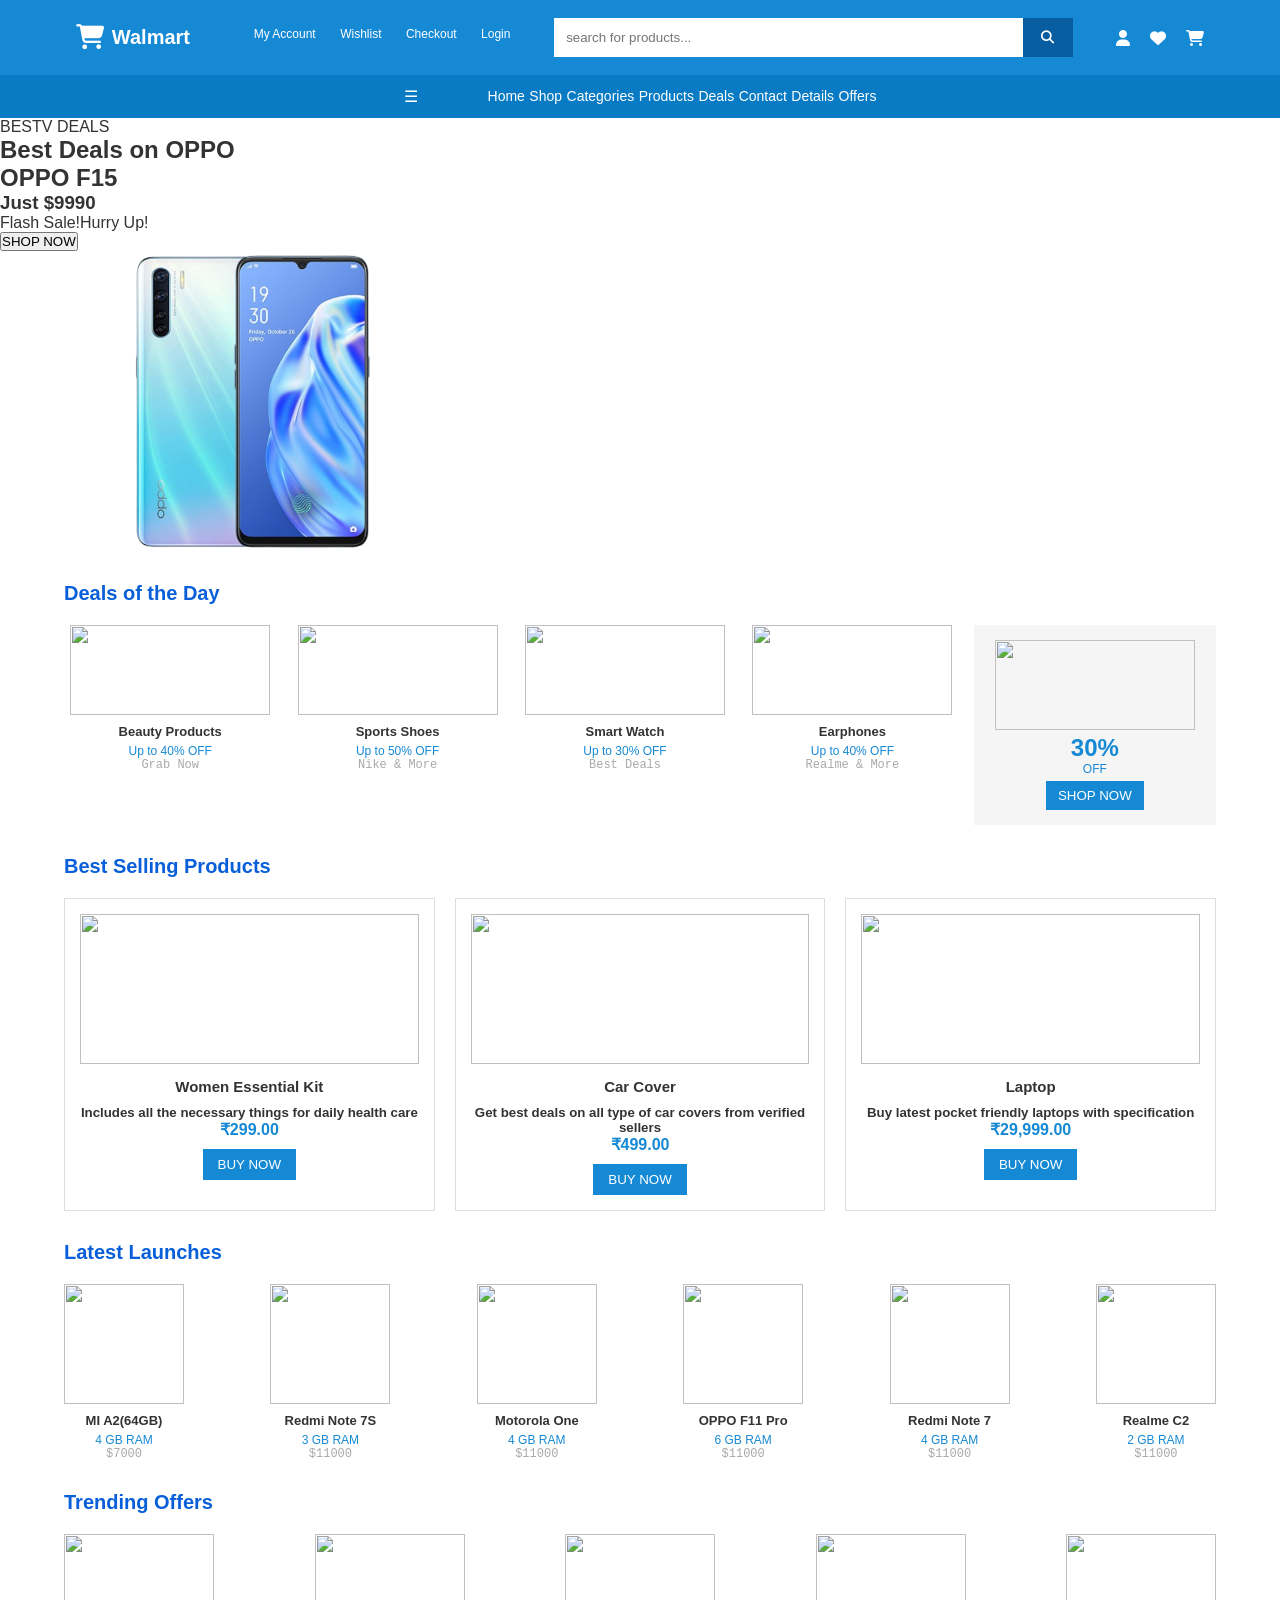
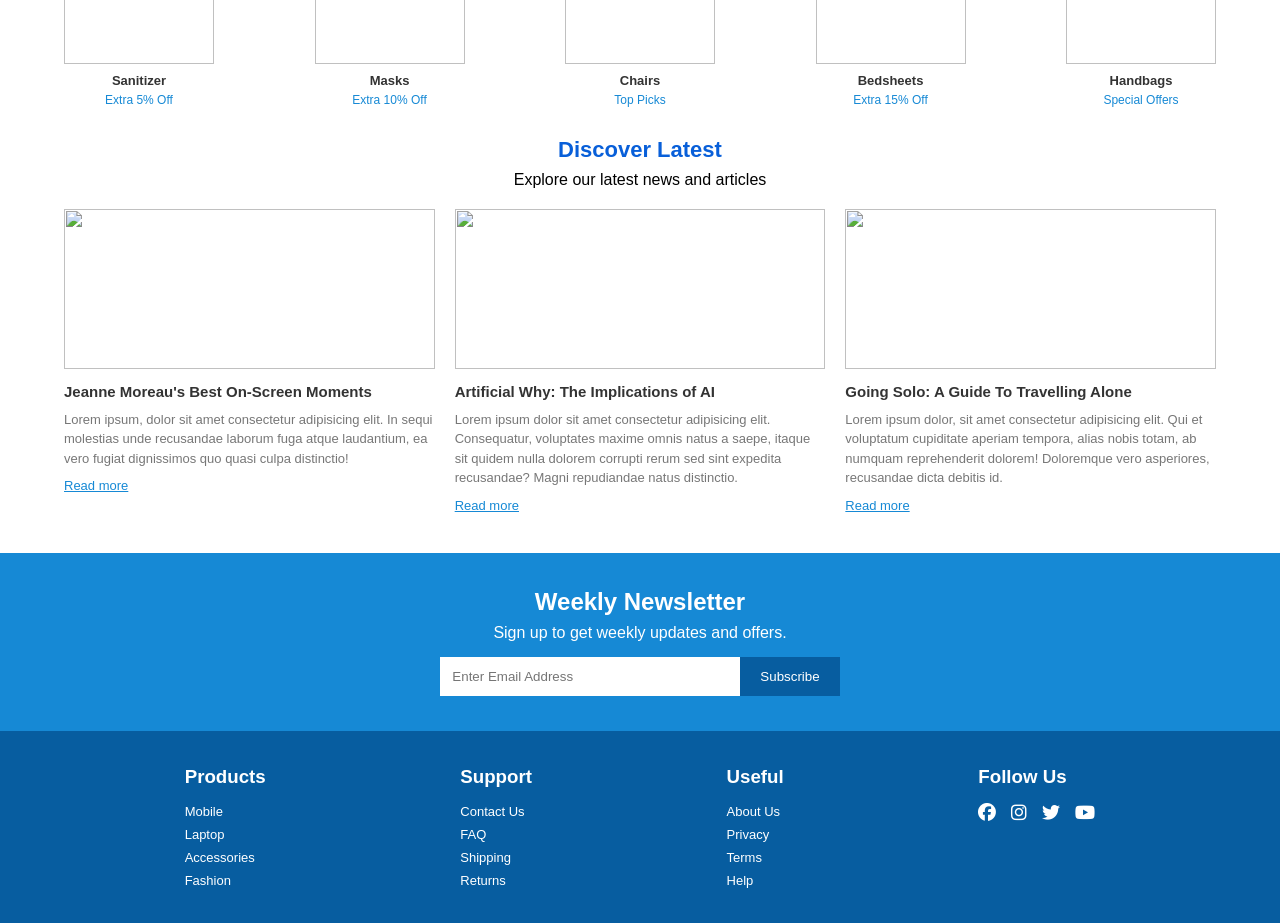
==== commit d02ea594: "Refactor header and navigation structure in index.html" ====
--- a/index.html
+++ b/index.html
@@ -7,24 +7,27 @@
     <link rel="stylesheet" href="style2.css">
     <link rel="stylesheet" href="https://cdnjs.cloudflare.com/ajax/libs/font-awesome/6.5.2/css/all.min.css">
 </head>
-    <script>
+<script>
 function toggleMenu() {
     document.getElementById("navLinks").classList.toggle("active");
 }
 </script>
+
 <body>
-    <header>
+
+        <header>
         <div class="top-header">
             <div class="logo">
                 <i class="fa-solid fa-cart-shopping"></i>
                 <h2>Walmart</h2>
             </div>
-            <div class="top-menu">
+             <div class="top-menu">
             <a href="#">My Account</a>
             <a href="#">Wishlist</a>
             <a href="#">Checkout</a>
             <a href="#">Login</a>
         </div>
+        
             <div class="search-box">
                 <input type="text" placeholder="search for products...">
                 <button><i class="fa-solid fa-magnifying-glass"></i></button>
@@ -36,7 +39,9 @@
 
             </div>
         </div>
-      <nav class="navbar">
+      
+  
+    <nav class="navbar">
 
     <div class="menu-toggle" onclick="toggleMenu()">
         ☰
@@ -54,6 +59,10 @@
     </div>
 
 </nav>
+  </header>
+
+</body>
+</html>
     </header>
     <section class="hero">
         <div class="hero-text">
--- a/style2.css
+++ b/style2.css
@@ -146,53 +146,6 @@
     color: rgb(12, 227, 195);
 }
 
-
-/* =========================================
-   HERO
-========================================= */
-
-.hero {
-    width: 100%;
-    min-height: 400px;
-
-    background-color: #eaf7ff;
-
-    display: flex;
-    align-items: center;
-    justify-content: space-around;
-
-    padding: 20px 10%;
-    gap: 30px;
-}
-
-.hero-text {
-    width: 50%;
-}
-
-.hero-text p {
-    margin: 8px 0;
-}
-
-.hero-text h1 {
-    font-size: 32px;
-    color: #222;
-}
-
-.hero-text h3 {
-    color: #087bc4;
-    margin: 10px 0;
-}
-
-.hero-text button {
-    background-color: #087bc4;
-    color: white;
-
-    border: none;
-
-    padding: 12px 25px;
-
-    cursor: pointer;
-}
 
 
 /* HERO IMAGE */
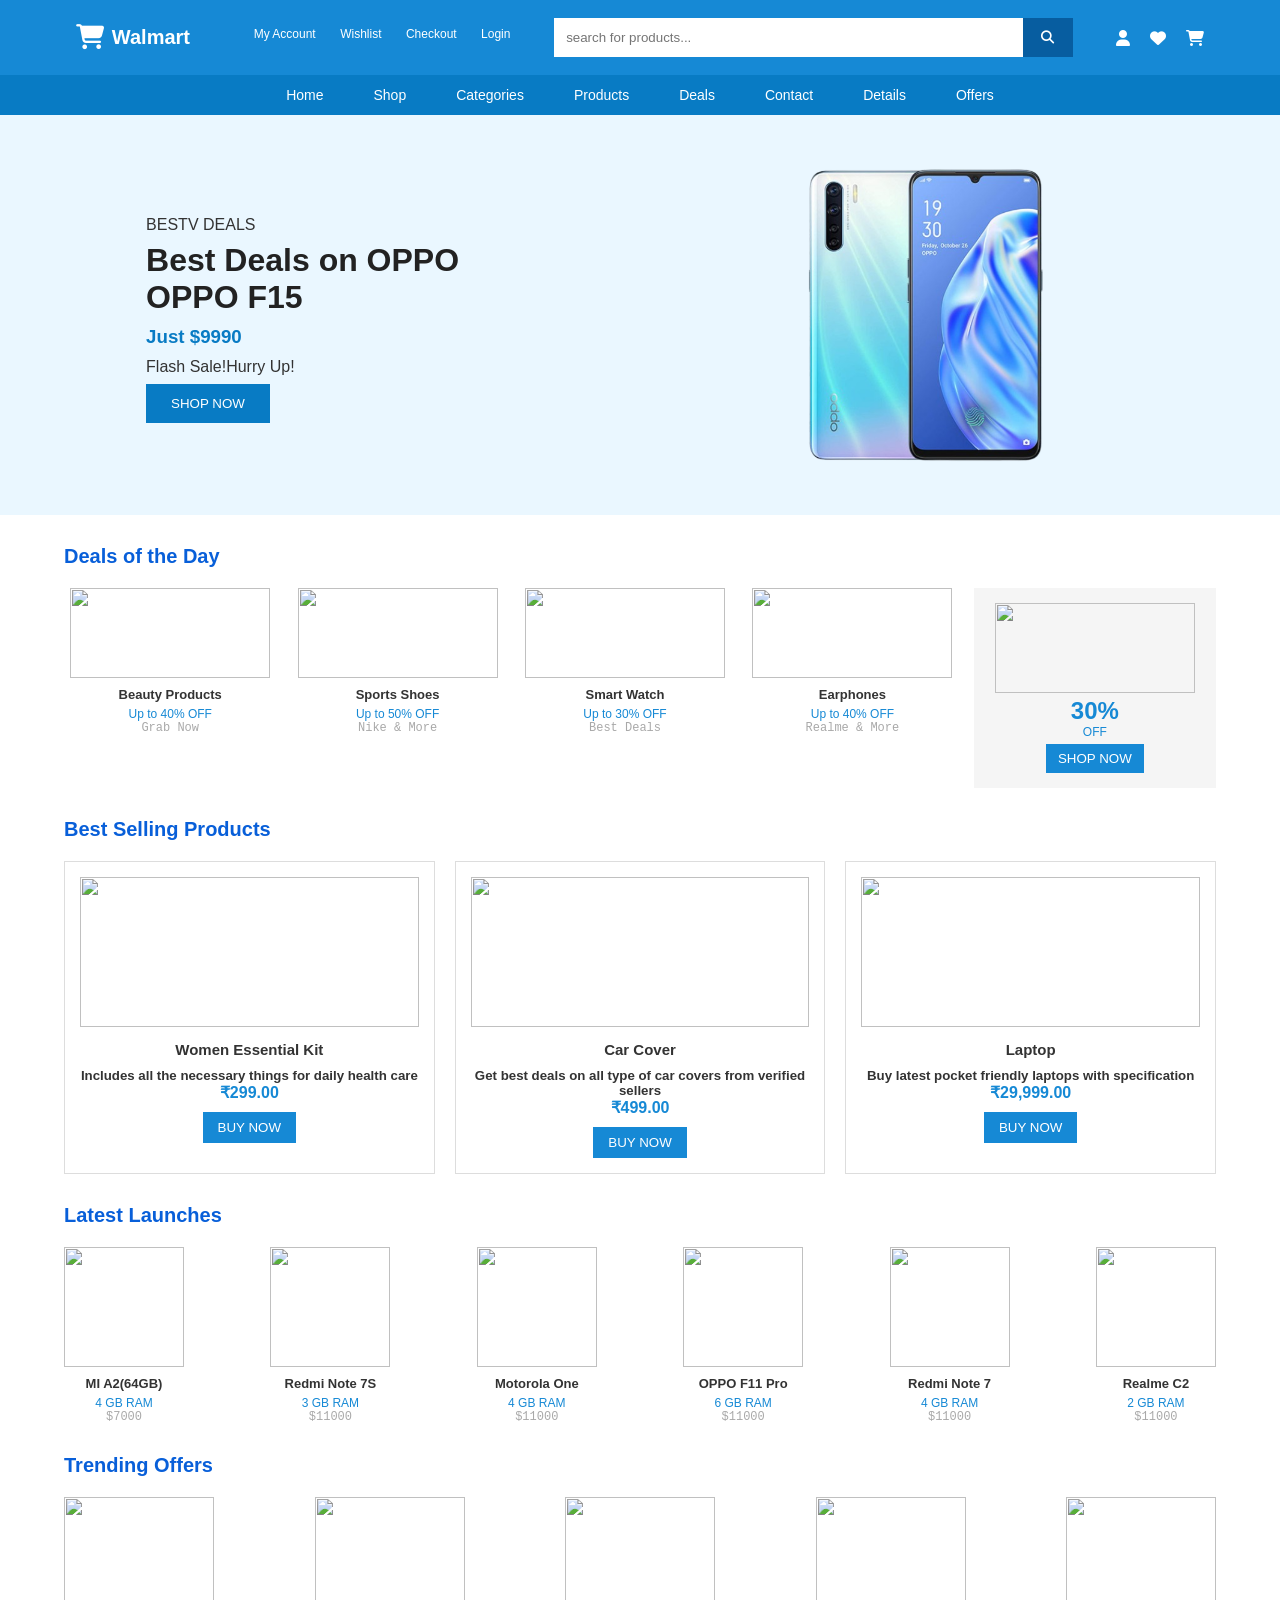
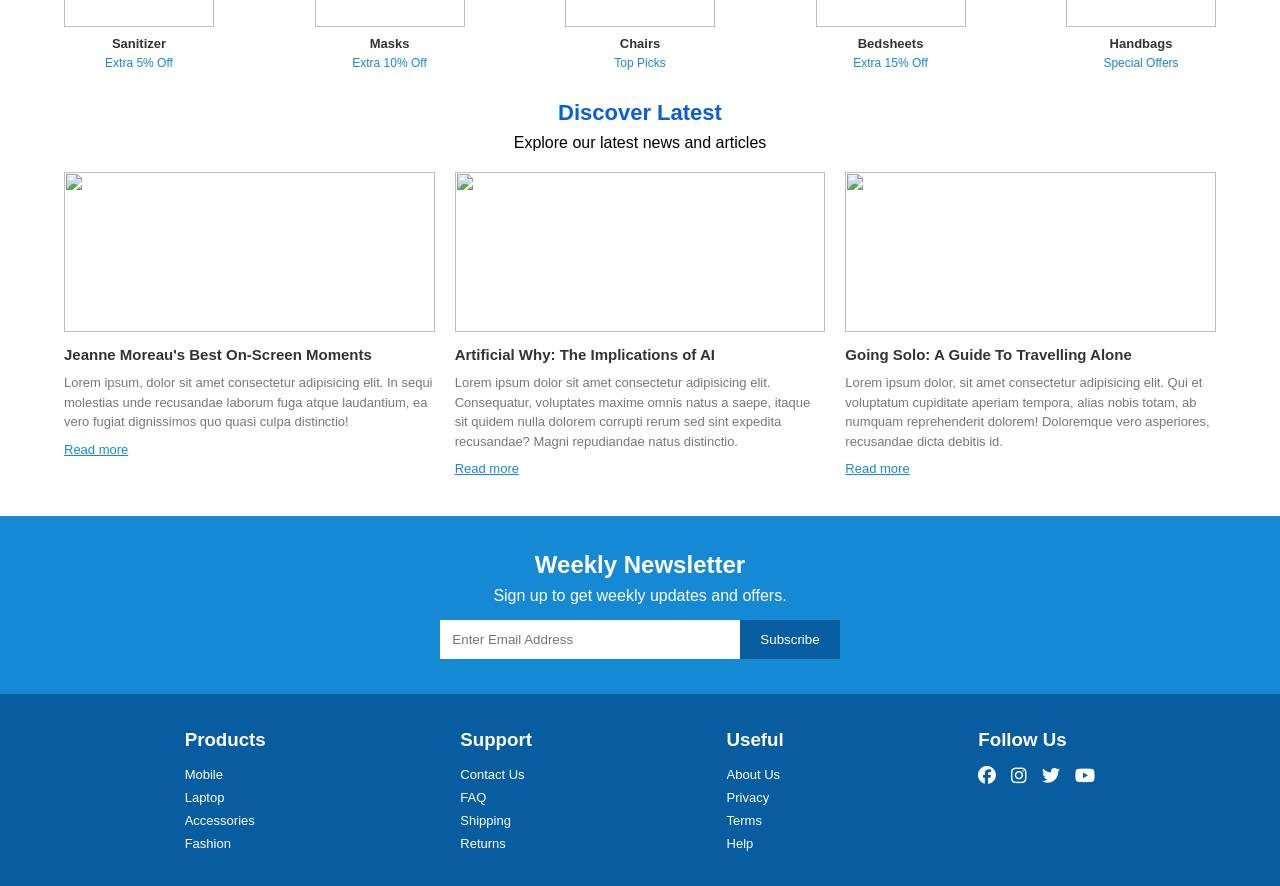
==== commit b431bdc9: "Add files via upload" ====
--- a/index.html
+++ b/index.html
@@ -359,4 +359,4 @@
 
 
 </body>
-</html>
+</html>
--- a/style2.css
+++ b/style2.css
@@ -145,7 +145,150 @@
 nav a:hover {
     color: rgb(12, 227, 195);
 }
-
+/* =========================
+   NAVBAR
+========================= */
+
+.navbar {
+    background-color: #087bc4;
+    padding: 12px;
+}
+
+.nav-links {
+    display: flex;
+    justify-content: center;
+    align-items: center;
+    gap: 50px;
+}
+
+.nav-links a {
+    color: white;
+    text-decoration: none;
+    font-size: 14px;
+}
+
+.nav-links a:hover {
+    color: rgb(12, 227, 195);
+}
+
+
+/* HAMBURGER */
+
+.menu-toggle {
+    display: none;
+
+    color: white;
+    font-size: 28px;
+
+    cursor: pointer;
+
+    text-align: right;
+}
+
+
+/* =========================
+   MOBILE
+========================= */
+
+@media (max-width: 480px) {
+
+    .navbar {
+        padding: 10px 15px;
+    }
+
+    /* Show hamburger */
+
+    .menu-toggle {
+        display: block;
+    }
+
+    /* Hide menu initially */
+
+    .nav-links {
+        display: none;
+
+        flex-direction: column;
+
+        gap: 0;
+
+        width: 100%;
+
+        text-align: center;
+    }
+
+    /* Show menu when active */
+
+    .nav-links.active {
+        display: flex;
+    }
+
+    .nav-links a {
+        width: 100%;
+
+        padding: 12px 0;
+
+        font-size: 14px;
+    }
+}
+@media (max-width: 480px) {
+    .navbar {
+        display: flex;
+        justify-content: flex-end;
+        align-items: center;
+    }
+
+    .menu-toggle {
+        margin-left: auto;
+        text-align: right;
+    }
+}
+
+/* =========================================
+   HERO
+========================================= */
+
+.hero {
+    width: 100%;
+    min-height: 400px;
+
+    background-color: #eaf7ff;
+
+    display: flex;
+    align-items: center;
+    justify-content: space-around;
+
+    padding: 20px 10%;
+    gap: 30px;
+}
+
+.hero-text {
+    width: 50%;
+}
+
+.hero-text p {
+    margin: 8px 0;
+}
+
+.hero-text h1 {
+    font-size: 32px;
+    color: #222;
+}
+
+.hero-text h3 {
+    color: #087bc4;
+    margin: 10px 0;
+}
+
+.hero-text button {
+    background-color: #087bc4;
+    color: white;
+
+    border: none;
+
+    padding: 12px 25px;
+
+    cursor: pointer;
+}
 
 
 /* HERO IMAGE */
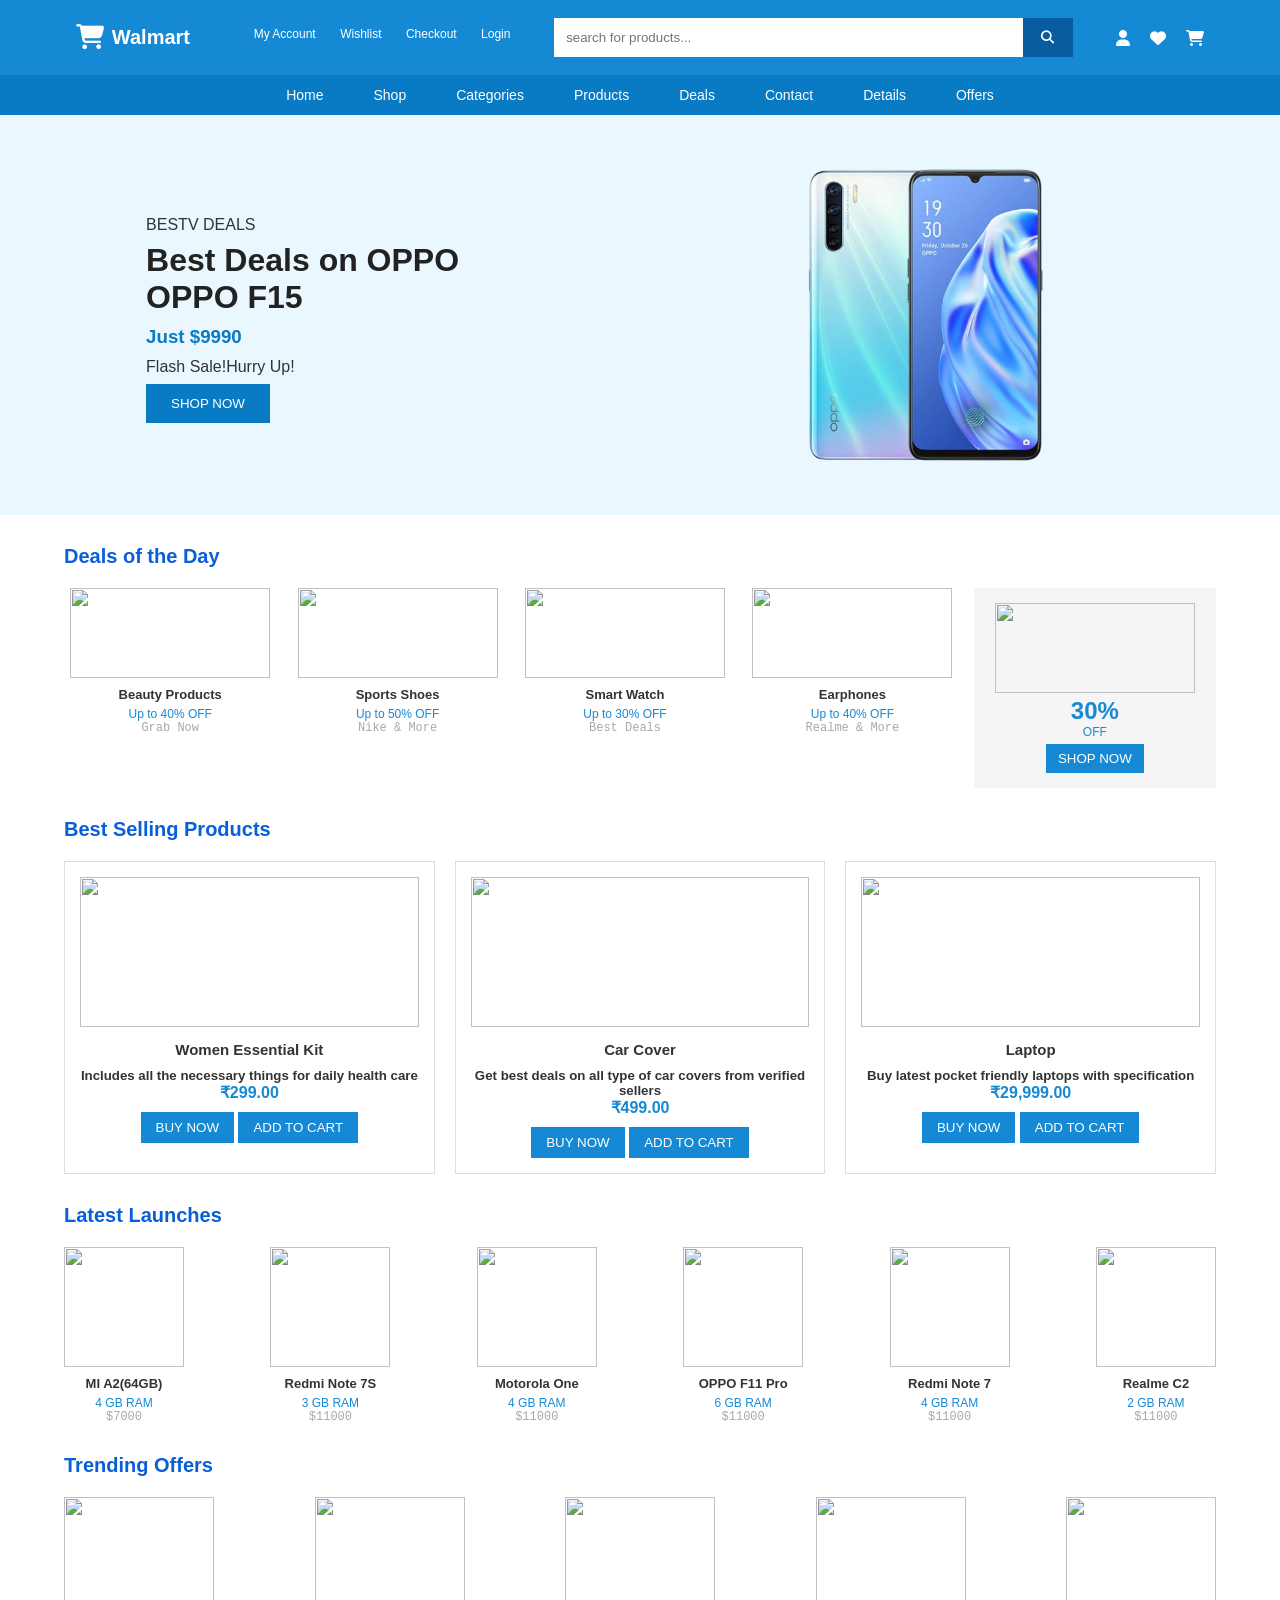
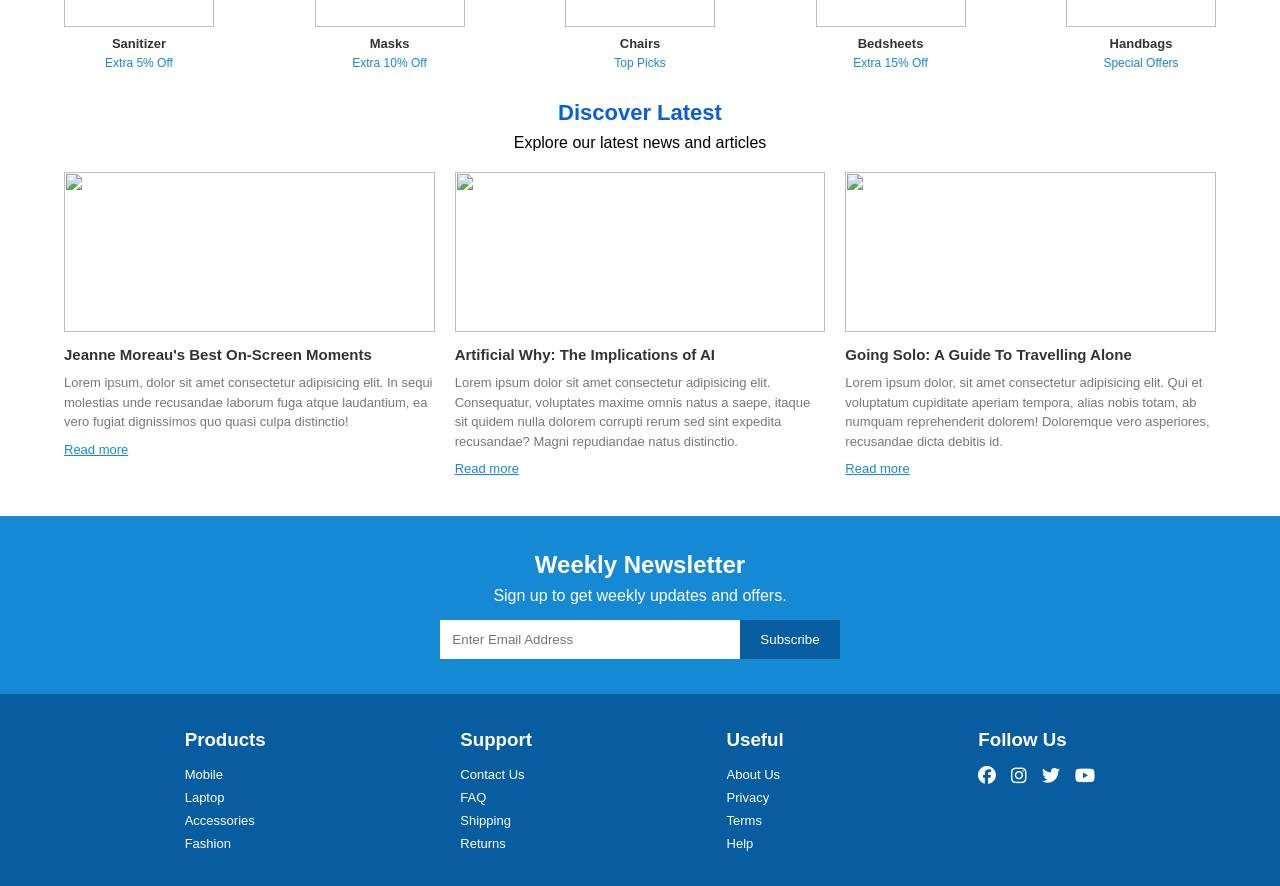
==== commit 8d9c1135: "Rename index .html to index.html" ====
--- a/index.html
+++ b/index.html
@@ -6,6 +6,7 @@
     <title>ELectronic Store</title>
     <link rel="stylesheet" href="style2.css">
     <link rel="stylesheet" href="https://cdnjs.cloudflare.com/ajax/libs/font-awesome/6.5.2/css/all.min.css">
+    
 </head>
 <script>
 function toggleMenu() {
@@ -135,6 +136,7 @@
                 <h5>Includes all the necessary things for daily health care</h5>
                 <p>₹299.00</p>
                 <button>BUY NOW</button>
+                <button>ADD TO CART</button>
             </div>
 
             <div class="product-card">
@@ -144,6 +146,7 @@
 
                 <p>₹499.00</p>
                 <button>BUY NOW</button>
+                <button>ADD TO CART</button>
             </div>
 
             <div class="product-card">
@@ -152,6 +155,7 @@
                 <h5>  Buy latest pocket friendly laptops with specification</h5>
                 <p>₹29,999.00</p>
                 <button>BUY NOW</button>
+                <button>ADD TO CART</button>
             </div>
 
         </div>
@@ -354,9 +358,11 @@
 
     </footer>
 
+<script src="script.js"></script>
+
 </body>
 </html>
 
 
 </body>
-</html>+</html>
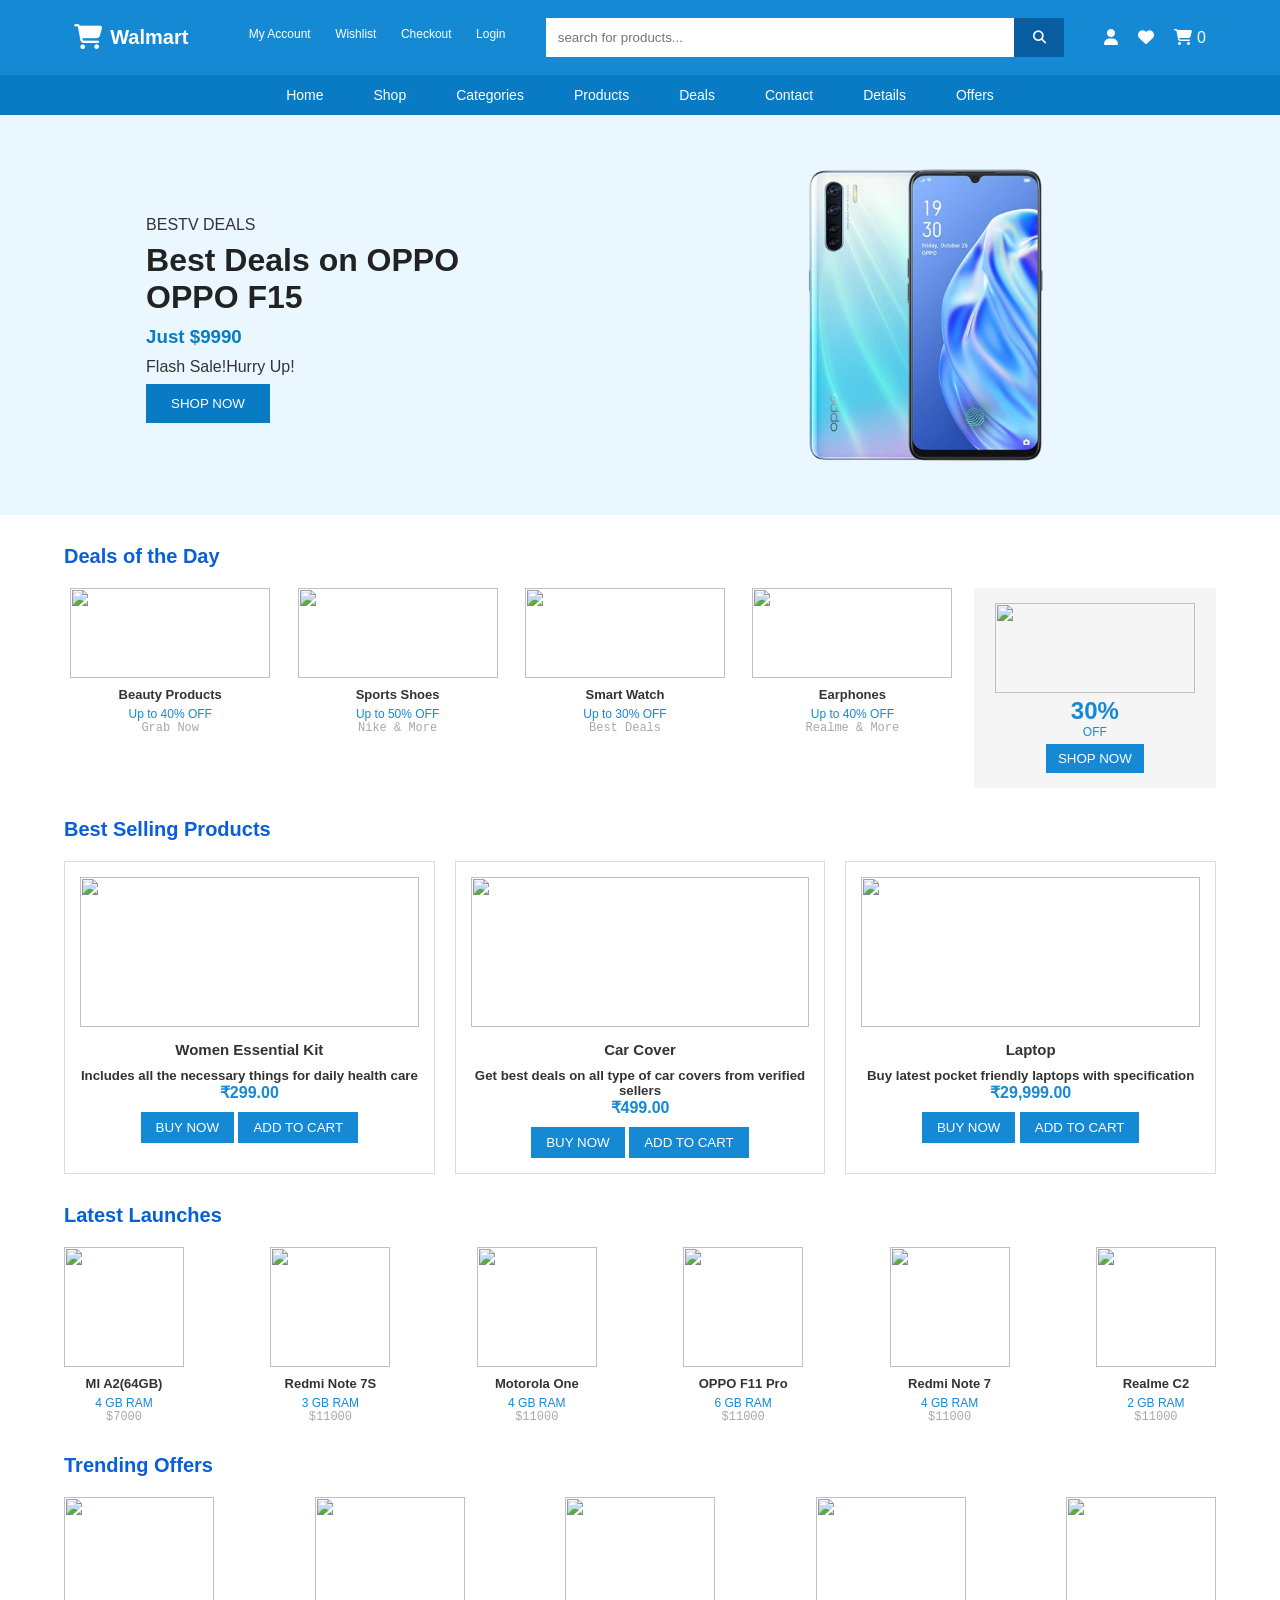
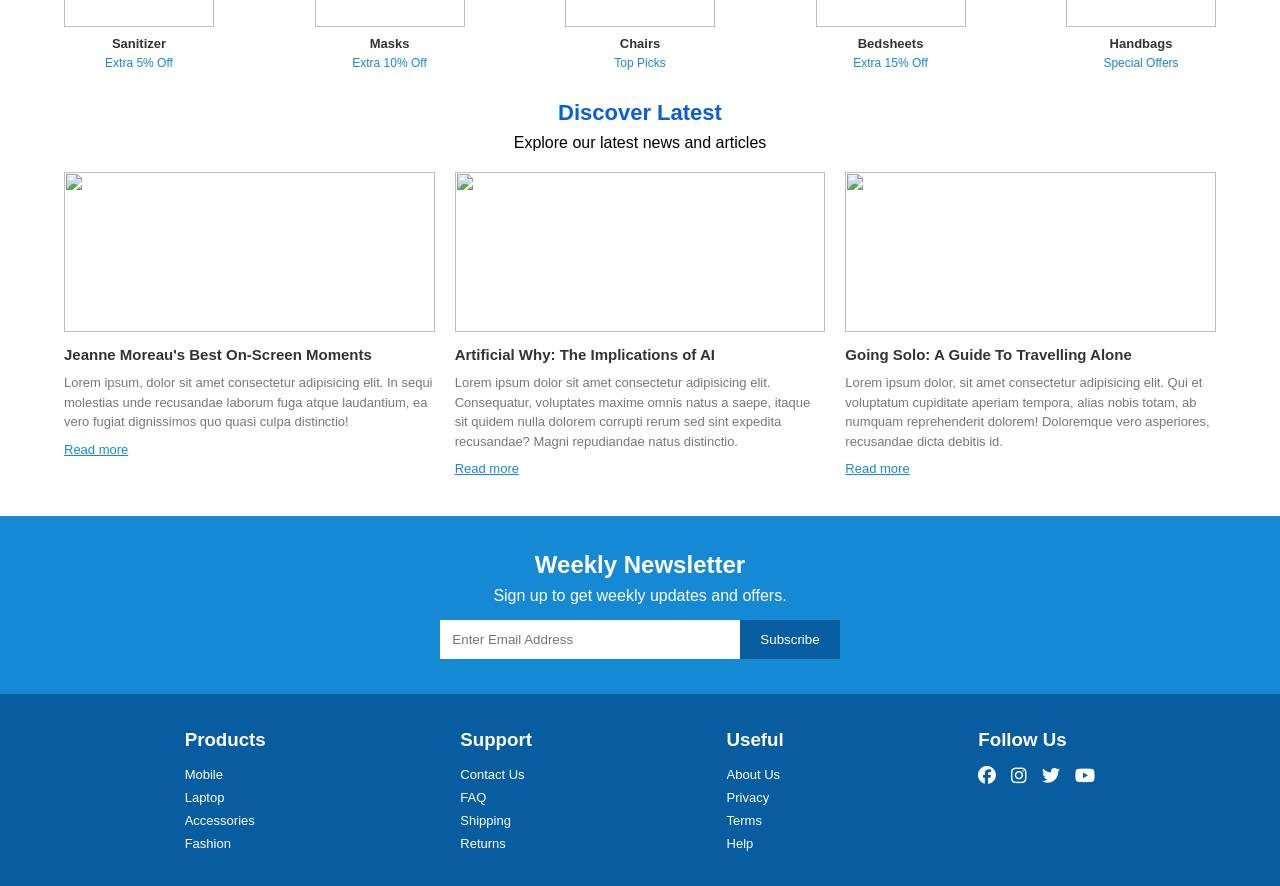
==== commit 1ebf62bd: "Update index.html" ====
--- a/index.html
+++ b/index.html
@@ -33,12 +33,17 @@
                 <input type="text" placeholder="search for products...">
                 <button><i class="fa-solid fa-magnifying-glass"></i></button>
             </div>
-            <div class="header-icons">
-                <i class="fa-solid fa-user"></i>
-                <i class="fa-solid fa-heart"></i>
-                <i class="fa-solid fa-cart-shopping"></i>
-
-            </div>
+            
+<div class="header-icons">
+    <i class="fa-solid fa-user"></i>
+    <i class="fa-solid fa-heart"></i>
+
+    <div class="cart-icon">
+        <i class="fa-solid fa-cart-shopping"></i>
+        <span id="cart-count">0</span>
+    </div>
+</div>
+
         </div>
       
   
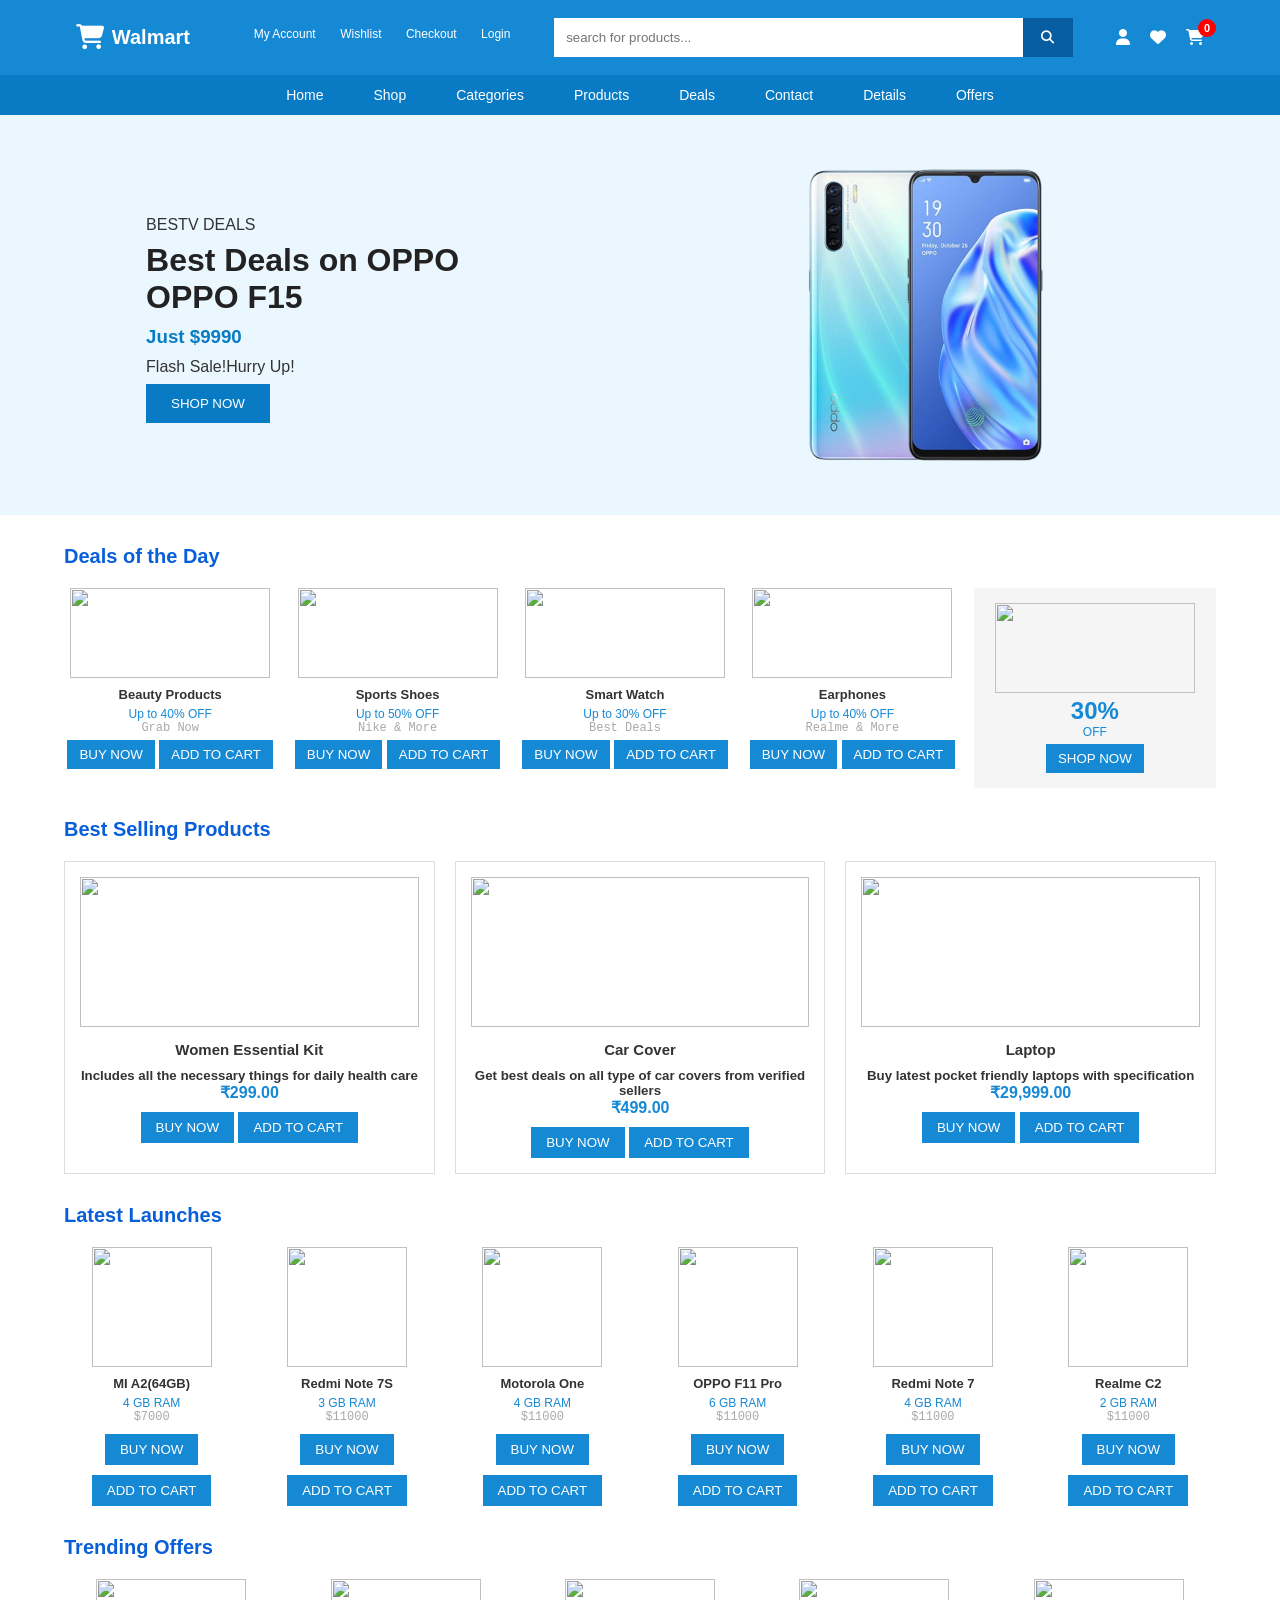
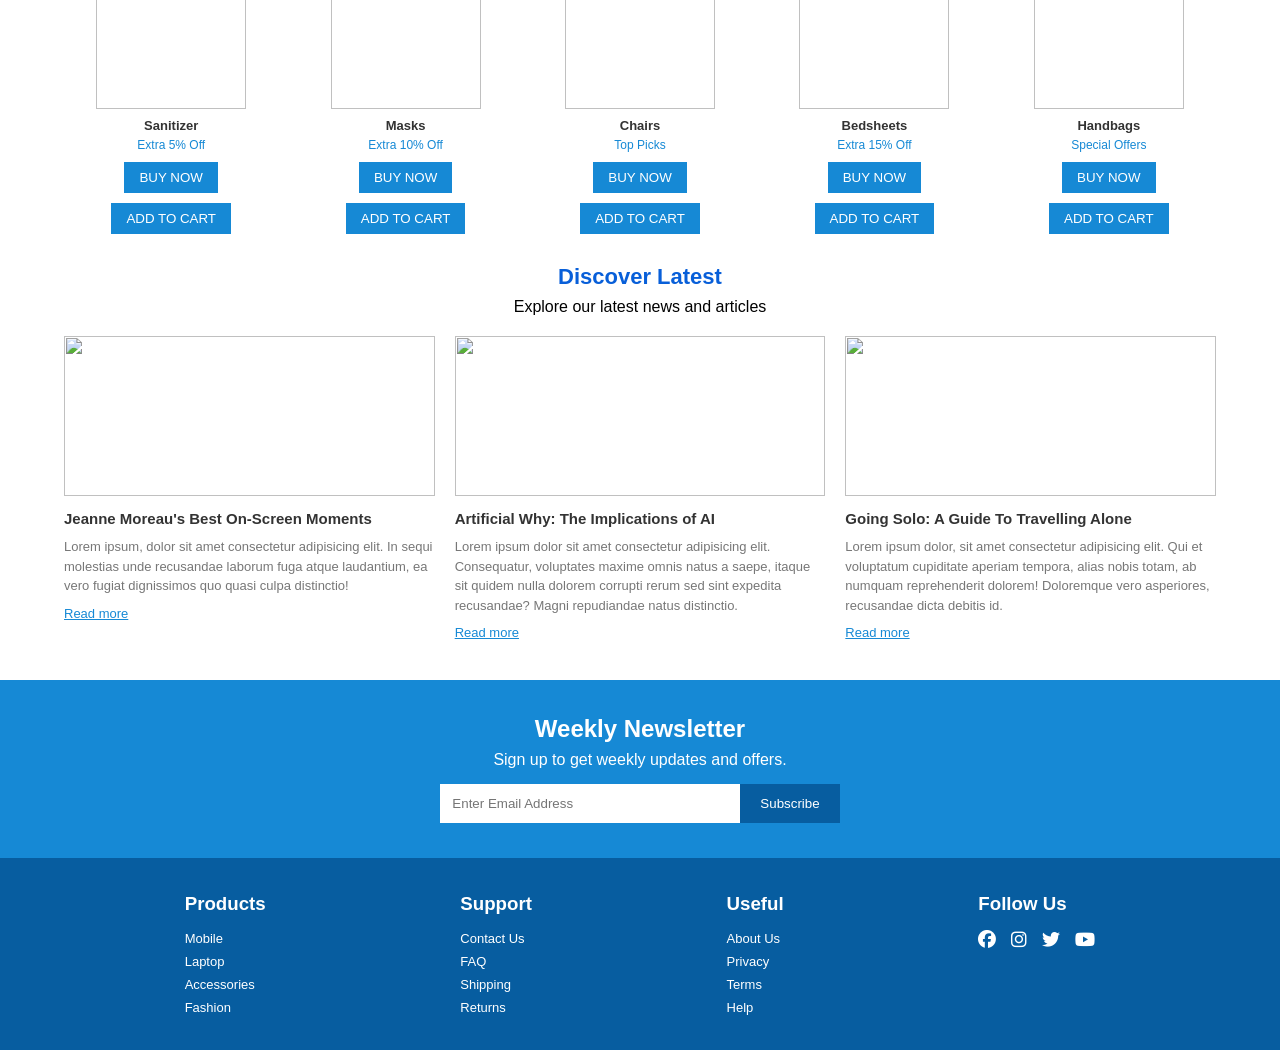
==== commit 87cc2e1d: "Rename index (1).html to index.html" ====
--- a/index.html
+++ b/index.html
@@ -33,7 +33,7 @@
                 <input type="text" placeholder="search for products...">
                 <button><i class="fa-solid fa-magnifying-glass"></i></button>
             </div>
-            
+           
 <div class="header-icons">
     <i class="fa-solid fa-user"></i>
     <i class="fa-solid fa-heart"></i>
@@ -94,6 +94,8 @@
                 <h4>Beauty Products </h4>
                 <p>Up to 40% OFF</p>
                 <pre>Grab Now</pre>
+                <button>BUY NOW</button>
+                <button>ADD TO CART</button>
             </div>
 
             <div class="deal">
@@ -101,6 +103,8 @@
                 <h4>Sports Shoes</h4>
                 <p>Up to 50% OFF</p>
                 <pre>Nike & More</pre>
+                <button>BUY NOW</button>
+                <button>ADD TO CART</button>
             </div>
 
             <div class="deal">
@@ -108,6 +112,8 @@
                 <h4>Smart Watch</h4>
                 <p>Up to 30% OFF</p>
                 <pre>Best Deals</pre>
+                <button>BUY NOW</button>
+                <button>ADD TO CART</button>
             </div>
 
             <div class="deal">
@@ -115,6 +121,8 @@
                 <h4>Earphones</h4>
                 <p>Up to 40% OFF</p>
                 <pre>Realme & More</pre>
+                <button>BUY NOW</button>
+                <button>ADD TO CART</button>
             </div>
 
             <div class="deal discount">
@@ -177,6 +185,8 @@
                <h4>MI A2(64GB)</h4>
                 <p>4 GB RAM</p>
                 <pre>$7000</pre>
+                <button>BUY NOW</button>
+                <button>ADD TO CART</button>
             </div>
 
             <div>
@@ -184,6 +194,8 @@
                 <h4>Redmi Note 7S</h4>
                 <p>3 GB RAM</p>
                 <pre>$11000</pre>
+                <button>BUY NOW</button>
+                <button>ADD TO CART</button>
             </div>
 
             <div>
@@ -191,6 +203,8 @@
                  <h4>Motorola One</h4>
                 <p>4 GB RAM</p>
                 <pre>$11000</pre>
+                <button>BUY NOW</button>
+                <button>ADD TO CART</button>
             </div>
 
             <div>
@@ -198,6 +212,8 @@
                 <h4>OPPO F11 Pro</h4>
                 <p>6 GB RAM</p>
                 <pre>$11000</pre>
+                <button>BUY NOW</button>
+                <button>ADD TO CART</button>
             </div>
 
             <div>
@@ -205,6 +221,8 @@
                  <h4>Redmi Note 7</h4>
                 <p>4 GB RAM</p>
                 <pre>$11000</pre>
+                <button>BUY NOW</button>
+                <button>ADD TO CART</button>
             </div>
 
             <div>
@@ -212,6 +230,8 @@
                  <h4>Realme C2</h4>
                 <p>2 GB RAM</p>
                 <pre>$11000</pre>
+                <button>BUY NOW</button>
+                <button>ADD TO CART</button>
             </div>
 
         </div>
@@ -228,30 +248,40 @@
                 <img src="https://images.unsplash.com/photo-1583947581279-4eec08383c38?w=600&auto=format&fit=crop&q=60&ixlib=rb-4.1.0&ixid=M3wxMjA3fDB8MHxzZWFyY2h8M3x8c2FuaXRpemVyJTIwYWRzfGVufDB8fDB8fHww">
                 <h4>Sanitizer</h4>
                 <p>Extra 5% Off</p>
+                <button>BUY NOW</button>
+                <button>ADD TO CART</button>
             </div>
 
             <div>
                 <img src="https://images.unsplash.com/photo-1597440658768-f3ffdf64223c?w=600&auto=format&fit=crop&q=60&ixlib=rb-4.1.0&ixid=M3wxMjA3fDB8MHxzZWFyY2h8M3x8bWFza3N8ZW58MHx8MHx8fDA%3D">
                   <h4>Masks</h4>
                 <p>Extra 10% Off</p>
+                <button>BUY NOW</button>
+                <button>ADD TO CART</button>
             </div>
 
             <div>
                 <img src="https://images.unsplash.com/photo-1612372606404-0ab33e7187ee?w=600&auto=format&fit=crop&q=60&ixlib=rb-4.1.0&ixid=M3wxMjA3fDB8MHxzZWFyY2h8NHx8Y2hhaXJ8ZW58MHx8MHx8fDA%3D">
                   <h4>Chairs</h4>
                 <p>Top Picks</p>
+                <button>BUY NOW</button>
+                <button>ADD TO CART</button>
             </div>
 
             <div>
                 <img src="https://plus.unsplash.com/premium_photo-1675537843200-78c1a0ea1736?w=600&auto=format&fit=crop&q=60&ixlib=rb-4.1.0&ixid=M3wxMjA3fDB8MHxzZWFyY2h8MXx8YmVkc2hlZXRzfGVufDB8fDB8fHww">
                   <h4>Bedsheets</h4>
                 <p>Extra 15% Off</p>
+                <button>BUY NOW</button>
+                <button>ADD TO CART</button>
             </div>
 
             <div>
                 <img src="https://images.unsplash.com/photo-1682745230951-8a5aa9a474a0?w=600&auto=format&fit=crop&q=60&ixlib=rb-4.1.0&ixid=M3wxMjA3fDB8MHxzZWFyY2h8Nnx8aGFuZGJhZ3N8ZW58MHx8MHx8fDA%3D">
                   <h4>Handbags</h4>
                 <p>Special Offers</p>
+                <button>BUY NOW</button>
+                <button>ADD TO CART</button>
             </div>
 
         </div>
--- a/style2.css
+++ b/style2.css
@@ -32,6 +32,29 @@
     color: #ffffff;
 }
 
+.cart-icon {
+    position: relative;
+    display: inline-block;
+    cursor: pointer;
+}
+
+#cart-count {
+    position: absolute;
+    top: -10px;
+    right: -12px;
+    background-color: red;
+    color: white;
+    font-size: 11px;
+    font-weight: bold;
+    width: 18px;
+    height: 18px;
+    border-radius: 50%;
+    display: flex;
+    align-items: center;
+    justify-content: center;
+}
+
+
 .top-header {
     width: 100%;
     min-height: 75px;
@@ -370,6 +393,16 @@
 
     white-space: normal;
 }
+.deal button {
+    margin-top: 5px;
+
+    background: #1689d5;
+    color: white;
+
+    border: none;
+
+    padding: 7px 12px;
+}
 
 
 /* =========================================
@@ -447,6 +480,7 @@
 }
 
 
+
 /* =========================================
    LAUNCHES
 ========================================= */
@@ -484,6 +518,19 @@
 
     white-space: normal;
 }
+.launches button {
+    margin-top: 10px;
+
+    padding: 8px 15px;
+
+    border: none;
+
+    background-color: #1689d5;
+    color: white;
+
+    cursor: pointer;
+
+}
 
 
 /* =========================================
@@ -515,6 +562,18 @@
 .offers p {
     font-size: 12px;
     color: #1689d5;
+}
+.offers button {
+    margin-top: 10px;
+
+    padding: 8px 15px;
+
+    border: none;
+
+    background-color: #1689d5;
+    color: white;
+
+    cursor: pointer;
 }
 
 
